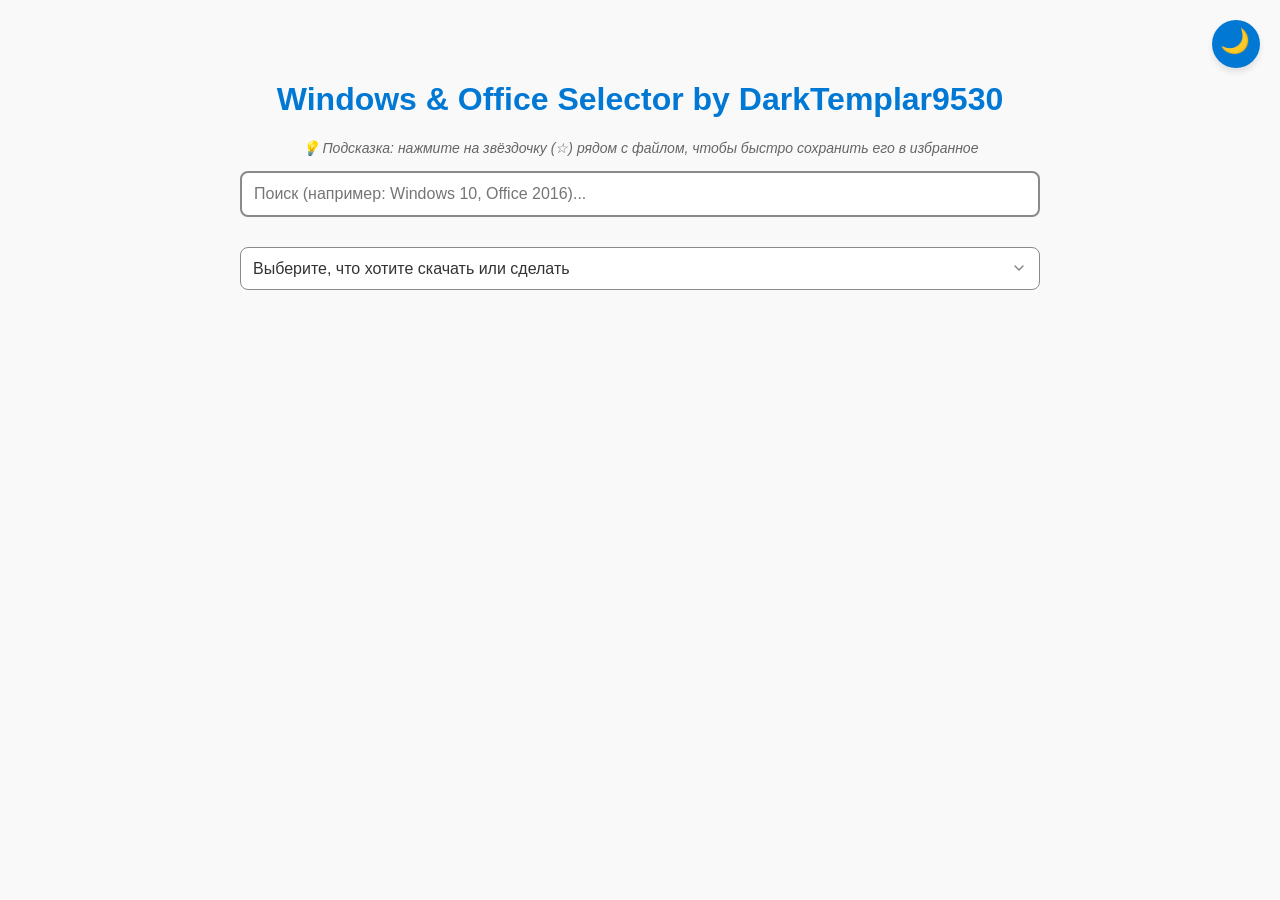
==== index.html @ 8e14e612 "Update index.html" ====
<!DOCTYPE html>
<html lang="ru">
<head>
    <meta charset="UTF-8">
    <meta name="viewport" content="width=device-width, initial-scale=1.0">
    
    <meta name="referrer" content="no-referrer">

    <title>Windows & Office Selector by DarkTemplar9530</title>
    <meta name="description" content="Подбор и скачивание образов Windows и Office: выберите версию и разрядность — получите ссылку.">
    <meta name="theme-color" content="#0078d4">
    <meta property="og:title" content="Windows &amp; Office Selector">
    <meta property="og:description" content="Подбор и скачивание образов Windows и Office: выберите версию и разрядность — получите ссылку.">
    <link rel="icon" href="data:image/svg+xml,%3Csvg xmlns='http://www.w3.org/2000/svg' viewBox='0 0 100 100'%3E%3Ctext y='.9em' font-size='90'%3E💿%3C/text%3E%3C/svg%3E">

    <script>
        try {
            if (window !== window.top && window.top.location.hostname !== window.location.hostname) {
                window.top.location = window.location;
            }
        } catch (e) {}
    </script>

    <style>
        :root {
            --bg-color: #f9f9f9;
            --text-color: #333;
            --h1-color: #0078d4;
            --link-color: #005a9e;
            --item-bg: white;
            --item-border: #ccc;
            --item-shadow: rgba(0,0,0,0.05);
            --item-shadow-hover: rgba(0,0,0,0.1);
            --path-color: #777;
            --btn-copy-bg: #555;
            --btn-copy-hover: #333;
            --btn-primary-bg: #0078d4;
            --btn-primary-hover: #005a9e;
            --btn-green-bg: #107c41;
            --btn-green-hover: #0b5a2f;
            --hint-color: #666;
            --input-border: #8a8a8a;
            --input-bg: white;
            --desc-bg: #e9f6ff;
            --desc-border: #0078d4;
            --usb-desc-border: #eee;
            --usb-desc-color: #555;
            --fav-active: #b36b00; 
            --fav-inactive: #8a8a8a;
            --fav-hover: #e09410;
        }

        body.dark-mode {
            --bg-color: #1e1e1e;
            --text-color: #d4d4d4;
            --h1-color: #4db2ff;
            --link-color: #4db2ff;
            --item-bg: #2d2d2d;
            --item-border: #444;
            --item-shadow: rgba(0,0,0,0.2);
            --item-shadow-hover: rgba(0,0,0,0.4);
            --path-color: #aaa;
            --btn-copy-bg: #444;
            --btn-copy-hover: #666;
            --btn-green-bg: #107c41;
            --btn-green-hover: #0b5a2f;
            --hint-color: #aaa;
            --input-border: #8a8a8a;
            --input-bg: #2d2d2d;
            --desc-bg: #2a2a2a;
            --desc-border: #0078d4;
            --usb-desc-border: #444;
            --usb-desc-color: #bbb;
            --fav-active: #F4B23D;
            --fav-inactive: #8a8a8a;
            --fav-hover: #ffd075;
        }

        body {
            font-family: 'Segoe UI', Tahoma, Geneva, Verdana, sans-serif;
            max-width: 800px;
            margin: 40px auto;
            padding: 20px;
            background-color: var(--bg-color);
            color: var(--text-color);
            transition: background-color 0.3s, color 0.3s;
        }
        h1 {
            text-align: center;
            color: var(--h1-color);
            transition: color 0.3s;
        }
        
        @keyframes fadeIn {
            from { opacity: 0; transform: translateY(-5px); }
            to { opacity: 1; transform: translateY(0); }
        }
        #main > div, select, .desc, .search-result-item {
            animation: fadeIn 0.3s ease-out;
        }

        .search-result-item {
            margin: 12px 0;
            padding: 15px;
            border: 1px solid var(--item-border);
            border-radius: 8px;
            background-color: var(--item-bg);
            transition: background-color 0.3s, border-color 0.3s, box-shadow 0.3s;
            box-shadow: 0 2px 4px var(--item-shadow);
        }
        
        .search-result-item:hover {
            box-shadow: 0 4px 8px var(--item-shadow-hover);
        }

        .search-result-item.transparent-card {
            background-color: transparent !important;
            border: none !important;
            box-shadow: none !important;
            padding: 10px 0;
            margin: 0;
        }
        
        .search-result-path {
            font-size: 13px;
            color: var(--path-color);
            margin-bottom: 8px;
            line-height: 1.4;
            transition: color 0.3s;
        }
        
        .search-result-header {
            display: flex;
            justify-content: space-between;
            align-items: center;
            gap: 15px;
            flex-wrap: wrap;
        }
        .search-result-title {
            font-weight: bold;
            font-size: 16px;
            flex: 1 1 0%;
            min-width: 200px;
            line-height: 1.4;
            word-break: break-word;
            overflow-wrap: break-word;
        }
        
        .action-buttons-container {
            display: flex; 
            gap: 10px; 
            align-items: center;
            flex-wrap: wrap;
            justify-content: flex-end;
            margin-left: auto;
        }

        .search-result-btn {
            padding: 8px 16px;
            background-color: var(--btn-primary-bg);
            color: white !important;
            text-decoration: none;
            border-radius: 6px;
            font-size: 14px;
            transition: background-color 0.3s;
            white-space: nowrap;
            border: none;
            cursor: pointer;
            font-family: inherit;
            display: inline-block;
            text-align: center;
        }
        .search-result-btn:hover {
            background-color: var(--btn-primary-hover);
        }
        .btn-copy {
            background-color: var(--btn-copy-bg);
        }
        .btn-copy:hover {
            background-color: var(--btn-copy-hover);
        }
        .btn-green {
            background-color: var(--btn-green-bg);
        }
        .btn-green:hover {
            background-color: var(--btn-green-hover);
        }

        @media (max-width: 600px) {
            .search-result-header {
                flex-direction: column;
                align-items: center;
                gap: 10px;
            }
            .search-result-title {
                text-align: center;
                margin-bottom: 0;
            }
            .action-buttons-container {
                flex-direction: column; 
                width: 100%;
                margin-left: 0;
                gap: 10px; 
            }
            .favorite-btn {
                margin: 0 auto; 
                width: auto;
                transform: scale(1.2); 
            }
            .favorite-btn:hover {
                transform: scale(1.4);
            }
            .search-result-btn {
                width: 100%; 
                box-sizing: border-box;
                padding: 14px; 
                font-size: 15px;
            }
        }

        .hint-text {
            text-align: center;
            font-size: 14px;
            color: var(--hint-color);
            margin-bottom: 15px;
            font-style: italic;
            transition: color 0.3s;
        }

        #search-container {
            margin-bottom: 20px;
            position: relative;
            width: 100%;
        }
        
        #search-input {
            width: 100%;
            padding: 12px;
            box-sizing: border-box;
            border: 2px solid var(--input-border);
            border-radius: 8px;
            font-size: 16px;
            background-color: var(--input-bg);
            color: var(--text-color);
            transition: border-color 0.3s, background-color 0.3s, color 0.3s;
        }
        #search-input:focus {
            border-color: var(--btn-primary-bg);
            outline: none;
        }
        
        #search-input::-webkit-search-cancel-button {
            -webkit-appearance: none;
            appearance: none;
            height: 14px;
            width: 14px;
            background-image: url("data:image/svg+xml;utf8,<svg xmlns='http://www.w3.org/2000/svg' viewBox='0 0 24 24' fill='%23777'><path d='M19 6.41L17.59 5 12 10.59 6.41 5 5 6.41 10.59 12 5 17.59 6.41 19 12 13.41 17.59 19 19 17.59 13.41 12z'/></svg>");
            cursor: pointer;
        }

        select {
            width: 100%;
            padding: 12px;
            padding-right: 36px;
            margin: 10px 0;
            border: 1px solid var(--input-border);
            border-radius: 8px;
            background-color: var(--input-bg);
            color: var(--text-color);
            font-size: 16px;
            cursor: pointer;
            transition: border-color 0.3s, background-color 0.3s, color 0.3s;
            -webkit-appearance: none;
            -moz-appearance: none;
            appearance: none;
            background-image: url("data:image/svg+xml;charset=UTF-8,%3Csvg xmlns='http://www.w3.org/2000/svg' viewBox='0 0 24 24' fill='none' stroke='gray' stroke-width='2' stroke-linecap='round' stroke-linejoin='round'%3E%3Cpolyline points='6 9 12 15 18 9'%3E%3C/polyline%3E%3C/svg%3E");
            background-repeat: no-repeat;
            background-position: right 12px center;
            background-size: 16px;
        }
        select:focus {
            border-color: var(--btn-primary-bg);
            outline: none;
        }
        
        .desc {
            margin: 10px 0;
            padding: 15px;
            background-color: var(--desc-bg);
            border-left: 4px solid var(--desc-border);
            border-radius: 4px;
            font-size: 16px;
            display: none;
            line-height: 1.5;
            transition: background-color 0.3s, border-color 0.3s;
        }
        .desc a {
            color: var(--link-color);
            text-decoration: underline;
            transition: color 0.3s;
        }
        
        .usb-desc-text {
            margin-top: 12px; 
            font-size: 14px; 
            color: var(--usb-desc-color); 
            line-height: 1.5;
            border-top: 1px solid var(--usb-desc-border);
            padding-top: 12px;
            transition: color 0.3s, border-color 0.3s;
        }

        #theme-toggle {
            position: fixed;
            top: 20px;
            right: 20px;
            background-color: var(--btn-primary-bg);
            border: none;
            border-radius: 50%;
            width: 48px;
            height: 48px;
            cursor: pointer;
            transition: background-color 0.3s, transform 0.3s;
            display: flex;
            align-items: center;
            justify-content: center;
            box-shadow: 0 4px 6px rgba(0,0,0,0.1);
            z-index: 1000;
            font-family: "Segoe UI Emoji", "Apple Color Emoji", NotoColorEmoji, sans-serif;
        }
        #theme-toggle:hover {
            background-color: var(--btn-primary-hover);
            transform: scale(1.05);
        }
        
        #no-results {
            text-align: center;
            color: var(--hint-color);
            font-style: italic;
            margin-top: 20px;
            display: none;
        }

        #favorites-header-container {
            justify-content: space-between;
            align-items: center;
            margin-top: 20px;
            margin-bottom: 10px;
            display: none;
        }
        .favorites-actions {
            display: flex;
            gap: 8px;
            align-items: center;
        }
        .btn-danger-confirm {
            background-color: #d83b01 !important;
            color: white !important;
            border-color: #d83b01 !important;
        }
        .step-header {
            display: flex;
            justify-content: space-between;
            align-items: center;
            margin-top: 12px;
            margin-bottom: 2px;
            font-size: 13px;
            color: var(--path-color);
            font-weight: 600;
        }
        .toolbar-row {
            display: flex;
            justify-content: space-between;
            align-items: center;
            gap: 10px;
            margin-bottom: 6px;
            flex-wrap: wrap;
        }
        .toolbar-btn {
            background: none;
            border: 1px solid var(--item-border);
            color: var(--hint-color);
            padding: 5px 10px;
            border-radius: 6px;
            cursor: pointer;
            font-size: 13px;
            transition: all 0.2s;
            font-family: inherit;
        }
        .toolbar-btn:hover {
            background: var(--item-border);
            color: var(--text-color);
        }
        #search-meta {
            font-size: 13px;
            color: var(--path-color);
            margin-bottom: 10px;
            display: none;
            justify-content: space-between;
            align-items: center;
        }
        .manual-copy-box {
            margin-top: 10px;
            display: flex;
            gap: 8px;
            align-items: center;
            width: 100%;
        }
        .manual-copy-input {
            flex: 1;
            padding: 6px 10px;
            border: 1px solid var(--input-border);
            border-radius: 6px;
            background: var(--input-bg);
            color: var(--text-color);
            font-size: 13px;
        }
        
        #favorites-header {
            font-size: 1.2em;
            font-weight: bold;
            color: var(--fav-active);
            margin: 0;
        }

        #clear-favorites-btn {
            background: none;
            border: 1px solid var(--item-border);
            color: var(--hint-color);
            padding: 5px 10px;
            border-radius: 4px;
            cursor: pointer;
            font-size: 13px;
            transition: all 0.3s;
        }
        
        #clear-favorites-btn:hover {
            background: var(--item-border);
            color: var(--text-color);
        }

        .favorite-btn {
            background: none;
            border: none;
            font-size: 24px;
            cursor: pointer;
            color: var(--fav-inactive);
            transition: color 0.3s, transform 0.2s;
            padding: 0;
            width: 32px;
            height: 32px;
            display: flex;
            align-items: center;
            justify-content: center;
            flex-shrink: 0;
        }

        .favorite-btn:hover {
            transform: scale(1.2);
            color: var(--fav-hover);
        }

        .favorite-btn.active {
            color: var(--fav-active);
        }
        /* --- Доступность: фокус, цветовая схема, уменьшенное движение --- */
        select:focus-visible, #search-input:focus-visible { outline: 3px solid var(--link-color); outline-offset: 2px; }
        html { color-scheme: light; }
        html:has(body.dark-mode) { color-scheme: dark; }
        @media (prefers-reduced-motion: reduce) { *, *::before, *::after { animation: none !important; transition: none !important; } }
    </style>
</head>
<body>
    <script>
        (function() {
            'use strict';
            try {
                var storedTheme = (localStorage.getItem('wos:theme') || localStorage.getItem('theme'));
                var systemDark = window.matchMedia('(prefers-color-scheme: dark)').matches;
                if (storedTheme === 'dark' || (!storedTheme && systemDark)) {
                    document.body.classList.add('dark-mode');
                }
            } catch (e) {}
        })();
    </script>

    <header>
        <h1>Windows & Office Selector by DarkTemplar9530</h1>
        <button type="button" id="theme-toggle" aria-label="Переключить тему" title="Светлая/Темная тема">
            <svg id="icon-sun" viewBox="0 0 100 100" width="28" height="28" style="display: block;">
                <defs>
                    <linearGradient id="sun-center" x1="0%" y1="0%" x2="100%" y2="100%">
                        <stop offset="0%" stop-color="#FFDD44" />
                        <stop offset="100%" stop-color="#FF9500" />
                    </linearGradient>
                    <linearGradient id="sun-rays" x1="0%" y1="0%" x2="0%" y2="100%">
                        <stop offset="0%" stop-color="#FFB300" />
                        <stop offset="100%" stop-color="#FF8A00" />
                    </linearGradient>
                </defs>
                <g fill="url(#sun-rays)">
                    <path d="M50 4 C53 4 56 12 56 19 C56 23 44 23 44 19 C44 12 47 4 50 4 Z"/>
                    <path d="M50 4 C53 4 56 12 56 19 C56 23 44 23 44 19 C44 12 47 4 50 4 Z" transform="rotate(45 50 50)"/>
                    <path d="M50 4 C53 4 56 12 56 19 C56 23 44 23 44 19 C44 12 47 4 50 4 Z" transform="rotate(90 50 50)"/>
                    <path d="M50 4 C53 4 56 12 56 19 C56 23 44 23 44 19 C44 12 47 4 50 4 Z" transform="rotate(135 50 50)"/>
                    <path d="M50 4 C53 4 56 12 56 19 C56 23 44 23 44 19 C44 12 47 4 50 4 Z" transform="rotate(180 50 50)"/>
                    <path d="M50 4 C53 4 56 12 56 19 C56 23 44 23 44 19 C44 12 47 4 50 4 Z" transform="rotate(225 50 50)"/>
                    <path d="M50 4 C53 4 56 12 56 19 C56 23 44 23 44 19 C44 12 47 4 50 4 Z" transform="rotate(270 50 50)"/>
                    <path d="M50 4 C53 4 56 12 56 19 C56 23 44 23 44 19 C44 12 47 4 50 4 Z" transform="rotate(315 50 50)"/>
                </g>
                <circle cx="50" cy="50" r="21" fill="url(#sun-center)" />
            </svg>
            <div id="icon-moon" style="font-size: 24px; line-height: 1; transform: translate(-1px, -3px); display: none;">🌙</div>        
        </button>

        <div class="hint-text">💡 Подсказка: нажмите на звёздочку (☆) рядом с файлом, чтобы быстро сохранить его в избранное</div>
        <div id="search-container">
            <input type="search" id="search-input" aria-label="Поиск по программам" placeholder="Поиск (например: Windows 10, Office 2016)..." maxlength="50">
        </div>
    </header>

    <main>
        <div id="favorites-header-container">
            <h2 id="favorites-header">⭐ Избранное</h2>
            <div class="favorites-actions">
                <button type="button" id="clear-favorites-btn" title="Очистить весь список избранного">Очистить всё</button>
            </div>
        </div>
        <div id="favorites-container"></div>
        <hr style="border: 0; border-top: 1px solid var(--item-border); margin: 20px 0; opacity: 0.5;" id="favorites-divider" hidden>

        <div id="selection-toolbar" class="toolbar-row" style="display: none;">
            <span id="selection-breadcrumbs" class="search-result-path" style="margin-bottom: 0;"></span>
            <div style="display: flex; gap: 8px;">
                <button type="button" id="share-selection-btn" class="toolbar-btn" title="Скопировать прямую ссылку на выбранный раздел">🔗 Поделиться разделом</button>
                <button type="button" id="reset-selection-btn" class="toolbar-btn" title="Сбросить выбранные списки в начало">↺ Сбросить выбор</button>
            </div>
        </div>

        <div id="main"></div>
        <div id="search-meta" aria-live="polite"></div>
        <div id="search-results-container"></div>
        <div id="no-results" aria-live="polite">Ничего не найдено</div>
    </main>

    <script>
    (() => {
        'use strict';

        const data = {
            "Windows": {
                "Оригинальные образы Windows [MSDN & VLSC] (21.10.2026)": {
                    "Windows XP": {
                        "32-bit": {
                            "SP3 Professional OEM Refresh": {
                                "Windows XP SP3 Pro OEM Refresh [32-bit] [Русский]": "https://disk.yandex.ru/d/sA_W1Ee-1Yl2zw"
                            },
                            "SP3 Professional Volume": {
                                "Windows XP SP3 Pro Volume [32-bit] [Русский]": "https://disk.yandex.ru/d/DpH470MIyxXteA"
                            }
                        },
                        "64-bit": {
                            "Windows XP SP2 Pro Volume [64-bit] [English]": "https://disk.yandex.ru/d/LCkIaGJeSoeeYw"
                        }
                    },
                    "Windows Vista SP2": {
                        "Все Редакции": {
                            "32-bit": {
                                "Windows Vista SP2 [32-bit] [Русский]": "https://disk.yandex.ru/d/T5QMI_imZBpnTQ"
                            },
                            "64-bit": {
                                "Windows Vista SP2 [64-bit] [Русский]": "https://disk.yandex.ru/d/vDT0s-BxgsLYqg"
                            }
                        },
                        "Enterprise": {
                            "32-bit": {
                                "Windows Vista SP2 Enterprise [32-bit] [Русский]": "https://disk.yandex.ru/d/wRHwtcuVAGVplw"
                            },
                            "64-bit": {
                                "Windows Vista SP2 Enterprise [64-bit] [Русский]": "https://disk.yandex.ru/d/Dp2EReDls7MYNQ"
                            }
                        }
                    },
                    "Windows 7 SP1": {
                        "English (Updated August 2018)": {
                            "32-bit": {
                                "Windows 7 SP1 Pro [32-bit] [English]": "https://disk.yandex.ru/d/l8Ew_p74iRoHcA"
                            },
                            "64-bit": {
                                "Windows 7 SP1 Pro [64-bit] [English]": "https://disk.yandex.ru/d/RmH_74xnvIZtqg"
                            }
                        },
                        "Русский (Обновлено в мае 2011)": {
                            "Professional Volume": {
                                "32-bit": {
                                    "Windows 7 SP1 U Pro Volume [32-bit] [Русский]": "https://disk.yandex.ru/d/CrKcHknkdWYDtw"
                                },
                                "64-bit": {
                                    "Windows 7 SP1 U Pro Volume [64-bit] [Русский]": "https://disk.yandex.ru/d/zmip0jnofzgA8w"
                                }
                            },
                            "Ultimate": {
                                "32-bit": {
                                    "Windows 7 SP1 U Ultimate [32-bit] [Русский]": "https://disk.yandex.ru/d/GCCBcEXIBLcO2A"
                                },
                                "64-bit": {
                                    "Windows 7 SP1 U Ultimate [64-bit] [Русский]": "https://disk.yandex.ru/d/XmJO4Kkal58PSQ"
                                }
                            },
                            "Все Редакции": {
                                "32-bit": {
                                    "Windows 7 SP1 U Все Редакции [32-bit] [Русский]": "https://disk.yandex.ru/d/-mG22Z_MiPndPA"
                                },
                                "64-bit": {
                                    "Windows 7 SP1 U Все Редакции [64-bit] [Русский]": "https://disk.yandex.ru/d/mx2lY6FTQM8o0A"
                                }
                            },
                            "Enterprise": {
                                "32-bit": {
                                    "Windows 7 SP1 U Enterprise [32-bit] [Русский]": "https://disk.yandex.ru/d/7PD2uzQfZUwYkA"
                                },
                                "64-bit": {
                                    "Windows 7 SP1 U Enterprise [64-bit] [Русский]": "https://disk.yandex.ru/d/UuBcnrBSkSfbrg"
                                }
                            }
                        }
                    },
                    "Windows 7 SP1 + UpdatePack7R2": {
                        "22.2.10": {
                            "Professional Volume": {
                                "32-bit": {
                                    "Windows 7 SP1 U Pro Volume [32-bit] [Русский]": "https://disk.yandex.ru/d/GZq93CV-_j_xJg"
                                },
                                "64-bit": {
                                    "Windows 7 SP1 U Pro Volume [64-bit] [Русский]": "https://disk.yandex.ru/d/cI285kQH1miH5Q"
                                }
                            },
                            "Все Редакции": {
                                "32-bit": {
                                    "Windows 7 SP1 U Все Редакции [32-bit] [Русский]": "https://disk.yandex.ru/d/3xU9HWoKZjRGyw"
                                },
                                "64-bit": {
                                    "Windows 7 SP1 U Все Редакции [64-bit] [Русский]": "https://disk.yandex.ru/d/4M_3ZoVrOU9KQA"
                                }
                            },
                            "Enterprise": {
                                "32-bit": {
                                    "Windows 7 Enterprise SP1 U [32-bit] [Русский]": "https://disk.yandex.ru/d/4e7zKl__UeorTw"
                                },
                                "64-bit": {
                                    "Windows 7 Enterprise SP1 U [64-bit] [Русский]": "https://disk.yandex.ru/d/JPuF5hRvbKXEqQ"
                                }
                            },
                            "Server 2008 R2 SP1 Volume": {
                                "Windows Server 2008 R2 SP1 Volume [64-bit] [Русский]": "https://disk.yandex.ru/d/_p7_Izc0h-rL5Q"
                            }
                        },
                        "25.9.10": {
                            "Professional Volume": {
                                "32-bit": {
                                    "Windows 7 SP1 U Pro Volume [32-bit] [Русский]": "https://disk.yandex.ru/d/6DPNU-Q5JAdP6Q"
                                },
                                "64-bit": {
                                    "Windows 7 SP1 U Pro Volume [64-bit] [Русский]": "https://disk.yandex.ru/d/d1KhyNnHjU6eeA"
                                }
                            },
                            "Все Редакции": {
                                "32-bit": {
                                    "Windows 7 SP1 U Все Редакции [32-bit] [Русский]": "https://disk.yandex.ru/d/0tiWIIjey87jVg"
                                },
                                "64-bit": {
                                    "Windows 7 SP1 U Все Редакции [64-bit] [Русский]": "https://disk.yandex.ru/d/Fr7Zz56iunhHPQ"
                                }
                            },
                            "Enterprise": {
                                "32-bit": {
                                    "Windows 7 Enterprise SP1 U [32-bit] [Русский]": "https://disk.yandex.ru/d/2CP8m9UybQPO8A"
                                },
                                "64-bit": {
                                    "Windows 7 Enterprise SP1 U [64-bit] [Русский]": "https://disk.yandex.ru/d/pNTJ4wW3Sj-E3w"
                                }
                            },
                            "Server 2008 R2 SP1 Volume": {
                                "Windows Server 2008 R2 SP1 Volume [64-bit] [Русский]": "https://disk.yandex.ru/d/PMaakz7eI7frhg"
                            }
                        }
                    },
                    "Windows 8": {
                        "Home & Pro": {
                            "32-bit": {
                                "Windows 8 Home & Pro [32-bit] [Русский]": "https://disk.yandex.ru/d/GFEWi4amNPU67Q"
                            },
                            "64-bit": {
                                "Windows 8 Home & Pro [64-bit] [Русский]": "https://disk.yandex.ru/d/nHf9eUg6KW3pWQ"
                            }
                        },
                        "Professional Volume": {
                            "32-bit": {
                                "Windows 8 Pro Volume [32-bit] [Русский]": "https://disk.yandex.ru/d/QXXv6VkQmLFslA"
                            },
                            "64-bit": {
                                "Windows 8 Pro Volume [64-bit] [Русский]": "https://disk.yandex.ru/d/doK-3lpxLGF2iw"
                            }
                        },
                        "Enterprise": {
                            "32-bit": {
                                "Windows 8 Enterprise [32-bit] [Русский]": "https://disk.yandex.ru/d/HcFn95E38AXUjQ"
                            },
                            "64-bit": {
                                "Windows 8 Enterprise [64-bit] [Русский]": "https://disk.yandex.ru/d/l_5Qe3L7k10_uQ"
                            }
                        }
                    },
                    "Windows 8.1 UP3": {
                        "Home Single Language (HSL)": {
                            "32-bit": {
                                "Windows 8.1 UP3 Home Single Language [32-bit] [Русский]": "https://disk.yandex.ru/d/Djk1EzaR6HM4ng"
                            },
                            "64-bit": {
                                "Windows 8.1 UP3 Home Single Language [64-bit] [Русский]": "https://disk.yandex.ru/d/NE05zQtlPf0aWg"
                            }
                        },
                        "Home & Pro": {
                            "32-bit": {
                                "Windows 8.1 UP3 Home & Pro [32-bit] [Русский]": "https://disk.yandex.ru/d/4B0gOnMHoFrnFg"
                            },
                            "64-bit": {
                                "Windows 8.1 UP3 Home & Pro [64-bit] [Русский]": "https://disk.yandex.ru/d/ToV9KcKoLpClIA"
                            }
                        },
                        "Professional Volume": {
                            "32-bit": {
                                "Windows 8.1 UP3 Pro Volume [32-bit] [Русский]": "https://disk.yandex.ru/d/Erc9y_3lBPZMhA"
                            },
                            "64-bit": {
                                "Windows 8.1 UP3 Pro Volume [64-bit] [Русский]": "https://disk.yandex.ru/d/R15L7Qq3kLJAAQ"
                            }
                        },
                        "Enterprise": {
                            "32-bit": {
                                "Windows 8.1 UP3 Enterprise [32-bit] [Русский]": "https://disk.yandex.ru/d/H0AsVee4X8qkFw"
                            },
                            "64-bit": {
                                "Windows 8.1 UP3 Enterprise [64-bit] [Русский]": "https://disk.yandex.ru/d/UQ9YM48L7HyHPw"
                            }
                        }
                    },
                    "Windows 10 22H2": {
                        "Consumer Edition (Потребительские издания)": {
                            "32-bit": {
                                "Windows 10 22H2 [32-bit] [Русский]": "https://disk.yandex.ru/d/cFVmmA6ShmV-AA"
                            },
                            "64-bit": {
                                "Windows 10 22H2 [64-bit] [Русский]": "https://disk.yandex.ru/d/uevi48MMz57RWA"
                            }
                        },
                        "Business Edition (Бизнес издания)": {
                            "32-bit": {
                                "Windows 10 22H2 [32-bit] [Русский]": "https://disk.yandex.ru/d/dm2DOUiSSuBANw"
                            },
                            "64-bit": {
                                "Windows 10 22H2 [64-bit] [Русский]": "https://disk.yandex.ru/d/AWXsxLkdTAmK_g"
                            },
                            "ARM64": {
                                "Windows 10 22H2 [ARM64] [Русский]": "https://disk.yandex.ru/d/mwDua6IgmEOHkQ"
                            }
                        }
                    },
                    "Windows 11": {
                        "23H2": {
                            "Consumer Edition (Потребительское издание)": {
                                "Windows 11 23H2 [64-bit] [Русский]": "https://disk.yandex.ru/d/JPMWfPNhdM_agQ"
                            },
                            "Business Edition (Бизнес издания)": {
                                "64-bit": {
                                    "Windows 11 23H2 [64-bit] [Русский]": "https://disk.yandex.ru/d/0x0A14o5bLutgg"
                                },
                                "ARM64": {
                                    "Windows 11 23H2 [ARM64] [Русский]": "https://disk.yandex.ru/d/7i2EV3GrI0r-Sg"
                                }
                            }
                        },
                        "24H2": {
                            "Consumer Edition (Потребительские издания)": {
                                "64-bit": {
                                    "Windows 11 24H2 [64-bit] [Русский]": "https://disk.yandex.ru/d/T7Ws4_w7GeGpaw"
                                },
                                "ARM64": {
                                    "Windows 11 24H2 [ARM64] [Русский]": "https://disk.yandex.ru/d/9BjKugJY3BbP3g"
                                }
                            },
                            "Business Edition (Бизнес издания)": {
                                "64-bit": {
                                    "Windows 11 24H2 [64-bit] [Русский]": "https://disk.yandex.ru/d/0nYmKKue86Wlcw"
                                },
                                "ARM64": {
                                    "Windows 11 24H2 [ARM64] [Русский]": "https://disk.yandex.ru/d/EP11FDaUOcghgA"
                                }
                            }
                        },
                        "25H2": {
                            "Consumer Edition (Потребительские издания)": {
                                "64-bit": {
                                    "Windows 11 25H2 [64-bit] [Русский]": "https://disk.yandex.ru/d/x1pjmFsNxHNohQ"
                                },
                                "ARM64": {
                                    "Windows 11 25H2 [ARM64] [Русский]": "https://disk.yandex.ru/d/Kv8ceiJKPP0Mxg"
                                }
                            },
                            "Business Edition (Бизнес издания)": {
                                "64-bit": {
                                    "Windows 11 25H2 [64-bit] [Русский]": "https://disk.yandex.ru/d/3_8Bk5WgcrvuNQ"
                                },
                                "ARM64": {
                                    "Windows 11 25H2 [ARM64] [Русский]": "https://disk.yandex.ru/d/gA4wa36Rq6oq4g"
                                }
                            }
                        },
                        "26H1": {
                            "Consumer Edition (Потребительские издания)": {
                                "64-bit": {
                                    "Windows 11 26H1 [64-bit] [Русский]": "https://disk.yandex.ru/d/zpRtsf7Qk3YWZQ"
                                },
                                "ARM64": {
                                    "Windows 11 26H1 [ARM64] [Русский]": "https://disk.yandex.ru/d/Cgr7Xls4IYyaWA"
                                }
                            },
                            "Business Edition (Бизнес издания)": {
                                "64-bit": {
                                    "Windows 11 26H1 [64-bit] [Русский]": "https://disk.yandex.ru/d/sa3cYS5UP92O1Q"
                                },
                                "ARM64": {
                                    "Windows 11 26H1 [ARM64] [Русский]": "https://disk.yandex.ru/d/YyKUMx5Ic-A3CQ"
                                }
                            }
                        },
                        "26H2": {
                            "Consumer Edition (Потребительские издания)": {
                                "64-bit": {
                                    "Windows 11 26H2 [64-bit] [Русский]": "https://disk.yandex.ru/d/BRE4uFpJsaT7TQ"
                                },
                                "ARM64": {
                                    "Windows 11 26H2 [ARM64] [Русский]": "https://disk.yandex.ru/d/LjCnyAkjGa5vyQ"
                                }
                            },
                            "Business Edition (Бизнес издания)": {
                                "64-bit": {
                                    "Windows 11 26H2 [64-bit] [Русский]": "https://disk.yandex.ru/d/lvpgXGy4FWOwug"
                                },
                                "ARM64": {
                                    "Windows 11 26H2 [ARM64] [Русский]": "https://disk.yandex.ru/d/5BSVHFEcA0PMdg"
                                }
                            }
                        }
                    },
                    "Windows Enterprise": {
                        "Windows 10": {
                            "LTSB": {
                                "2015": {
                                    "32-bit": {
                                        "Windows 10 Enterprise LTSB 2015 [32-bit] [Русский]": "https://disk.yandex.ru/d/0o_1I41kugORyg"
                                    },
                                    "64-bit": {
                                        "Windows 10 Enterprise LTSB 2015 [64-bit] [Русский]": "https://disk.yandex.ru/d/USmmIausXG4wdg"
                                    }
                                },
                                "2016": {
                                    "32-bit": {
                                        "Windows 10 Enterprise LTSB 2016 [32-bit] [Русский]": "https://disk.yandex.ru/d/ELl0AaZVjTHkFQ"
                                    },
                                    "64-bit": {
                                        "Windows 10 Enterprise LTSB 2016 [64-bit] [Русский]": "https://disk.yandex.ru/d/6xi3mFhycAQDpQ"
                                    }
                                }
                            },
                            "LTSC": {
                                "2019": {
                                    "32-bit": {
                                        "Windows 10 Enterprise LTSC 2019 [32-bit] [Русский]": "https://disk.yandex.ru/d/02PeM6ZZ2ba0og"
                                    },
                                    "64-bit": {
                                        "Windows 10 Enterprise LTSC 2019 [64-bit] [Русский]": "https://disk.yandex.ru/d/epRB6WIkCxqMaw"
                                    }
                                },
                                "2021": {
                                    "32-bit": {
                                        "Windows 10 Enterprise LTSC 2021 [32-bit] [Русский]": "https://disk.yandex.ru/d/lKqtQzyQFh3fhw"
                                    },
                                    "64-bit": {
                                        "Windows 10 Enterprise LTSC 2021 [64-bit] [Русский]": "https://disk.yandex.ru/d/fYv_eWK3jNicTA"
                                    },
                                }
                            },
                            "IoT LTSC": {
                                "2019": {
                                    "32-bit": {
                                        "Windows 10 IoT Enterprise LTSC 2019 [32-bit] [English]": "https://disk.yandex.ru/d/QnM86SHDlyNGzA"
                                    },
                                    "64-bit": {
                                        "Windows 10 IoT Enterprise LTSC 2019 [64-bit] [English]": "https://disk.yandex.ru/d/at-dWmkNphxUtA"
                                    }
                                },
                                "2021": {
                                    "64-bit": {
                                        "Windows 10 IoT Enterprise LTSC 2021 [64-bit] [English]": "https://disk.yandex.ru/d/4X0mYfHGjZyYdw"
                                    },
                                    "ARM64": {
                                        "Windows 10 IoT Enterprise LTSC 2021 [ARM64] [English]": "https://disk.yandex.ru/d/7vpA31zDgqiO1Q"
                                    }
                                }
                            },
                            "IoT 22H2": {
                                "64-bit": {
                                    "Windows 10 IoT Enterprise, version 22H2 [64-bit] [English]": "https://disk.yandex.ru/d/en5nCPPj9LuanA"
                                },
                                "ARM64": {
                                    "Windows 10 IoT Enterprise, version 22H2 [ARM64] [English]": "https://disk.yandex.ru/d/YxItUpAERrbKEA"
                                }
                            }
                        },
                        "Windows 11": {
                            "LTSC 2024": {
                                "Windows 11 Enterprise LTSC 2024 [64-bit] [Русский]": "https://disk.yandex.ru/d/UPYtKzrJolzHXA"
                            },
                            "IoT LTSC 2024": {
                                "64-bit": {
                                    "Windows 11 IoT Enterprise LTSC 2024 [64-bit] [English]": "https://disk.yandex.ru/d/GdgCv93f2g2duA"
                                },
                                "ARM64": {
                                    "Windows 11 IoT Enterprise LTSC 2024 [ARM64] [English]": "https://disk.yandex.ru/d/RvIUJW_br_7pMg"
                                }
                            },
                            "IoT 24H2": {
                                "64-bit": {
                                    "Windows 11 IoT Enterprise, version 24H2 [64-bit] [English]": "https://disk.yandex.ru/d/zNs23uc7vgB0RA"
                                },
                                "ARM64": {
                                    "Windows 11 IoT Enterprise, version 24H2 [ARM64] [English]": "https://disk.yandex.ru/d/6ZeUN3QpdDle_w"
                                }
                            },
                            "IoT 25H2": {
                                "64-bit": {
                                    "Windows 11 IoT Enterprise, version 25H2 [64-bit] [English]": "https://disk.yandex.ru/d/kKdAobw6FqrNfg"
                                },
                                "ARM64": {
                                    "Windows 11 IoT Enterprise, version 25H2 [ARM64] [English]": "https://disk.yandex.ru/d/yiaADGmDC7APEw"
                                }
                            },
                            "IoT 26H2": {
                                "64-bit": {
                                    "Windows 11 IoT Enterprise, version 26H2 [64-bit] [English]": "https://disk.yandex.ru/d/gZ_MJLds2LE5Sw"
                                },
                                "ARM64": {
                                    "Windows 11 IoT Enterprise, version 26H2 [ARM64] [English]": "https://disk.yandex.ru/d/o9k771k_pDggJw"
                                }
                            }
                        }
                    },
                    "Windows Server": {
                        "2008 R2 SP1 Volume": {
                            "Windows Server 2008 R2 SP1 Volume [64-bit] [Русский]": "https://disk.yandex.ru/d/o_djznmq3a65-A"
                        },
                        "Server 2019": {
                            "Windows Server 2019 [64-bit] [Русский]": "https://disk.yandex.ru/d/R9nPGdVP_622SA"
                        },
                        "Server 2022": {
                            "Windows Server 2022 (21H2) [64-bit] [Русский]": "https://disk.yandex.ru/d/MGpwZnF8rEycEw"
                        },
                        "23H2": {
                            "Windows Server 23H2 [64-bit] [Мультиязычный]": "https://disk.yandex.ru/d/fHfk5t91q120pw"
                        },
                        "Server 2025": {
                            "Windows Server 2025 (24H2) [64-bit] [Русский]": "https://disk.yandex.ru/d/zwdEYScdUlP7xQ"
                        }
                    }
                },
                "Windows by UUP dump (26.10.2026)": {
                    "Windows 10 22H2": {
                        "32-bit": {
                            "Windows 10 22H2 [32-bit] [Русский]": "https://disk.yandex.ru/d/4Hz94iQty9WV7Q"
                        },
                        "64-bit": {
                            "Windows 10 22H2 [64-bit] [Русский]": "https://disk.yandex.ru/d/HokI4GrsDz0yKA"
                        },
                        "ARM64": {
                            "Windows 10 22H2 [ARM64] [Русский]": "https://disk.yandex.ru/d/oz0-t8-V9RJCEw"
                        }
                    },
                    "Windows 11": {
                        "23H2": {
                            "64-bit": {
                                "Windows 11 23H2 [64-bit] [Русский]": "https://disk.yandex.ru/d/AU5hQyyfuhhbbA"
                            },
                            "ARM64": {
                                "Windows 11 23H2 [ARM64] [Русский]": "https://disk.yandex.ru/d/bOnO5bR_IxmHdA"
                            }
                        },
                        "24H2": {
                            "64-bit": {
                                "Windows 11 24H2 [64-bit] [Русский]": "https://disk.yandex.ru/d/YM0kaA6rOhvbcw"
                            },
                            "ARM64": {
                                "Windows 11 24H2 [ARM64] [Русский]": "https://disk.yandex.ru/d/iAe4sjtWDF5fbA"
                            }
                        },
                        "25H2": {
                            "64-bit": {
                                "Windows 11 25H2 [64-bit] [Русский]": "https://disk.yandex.ru/d/KwQAj9CIsvWNcQ"
                            },
                            "ARM64": {
                                "Windows 11 25H2 [ARM64] [Русский]": "https://disk.yandex.ru/d/sOjckcb1LlmW2w"
                            }
                        },
                        "26H1": {
                            "64-bit": {
                                "Windows 11 26H1 [64-bit] [Русский]": "https://disk.yandex.ru/d/7k9a4J_x139EbQ"
                            },
                            "ARM64": {
                                "Windows 11 26H1 [ARM64] [Русский]": "https://disk.yandex.ru/d/yDRjv7ucsnr28g"
                            }
                        },
                        "26H2": {
                            "64-bit": {
                                "Windows 11 26H2 [64-bit] [Русский]": "https://disk.yandex.ru/d/_4WVEhmSAzBIuw"
                            },
                            "ARM64": {
                                "Windows 11 26H2 [ARM64] [Русский]": "https://disk.yandex.ru/d/xTVW9WWeApa0ag"
                            }
                        },
                        "26H2 WNC Cloud PC OS": {
                            "64-bit": {
                                "Windows 11 26H2 WNC Cloud PC OS [64-bit] [English]": "https://disk.yandex.ru/d/ODJloReN2DR6ug"
                            },
                            "ARM64": {
                                "Windows 11 26H2 WNC Cloud PC OS [ARM64] [English]": "https://disk.yandex.ru/d/5SQROAbtqOjwuA"
                            }
                        }
                    },
                    "Windows Server": {
                        "21H2": {
                            "Windows Server 2022 (21H2) [64-bit] [Русский]": "https://disk.yandex.ru/d/Nc18qrZzv1GWSQ"
                        },
                        "22H2": {
                            "Windows Server 22H2 [64-bit] [Русский]": "https://disk.yandex.ru/d/KclUmGEuXHnEKw"
                        },
                        "23H2": {
                            "Windows Server 23H2 [64-bit] [Русский]": "https://disk.yandex.ru/d/5cxartF_MJCd4g"
                        },
                        "24H2": {
                            "Windows Server 2025 (24H2) [64-bit] [Русский]": "https://disk.yandex.ru/d/RLG76WSubW-CRA"
                        },
                        "24H2 Beta": {
                            "64-bit": {
                                "Windows Server 2025 (24H2) Beta [64-bit] [Русский]": "https://disk.yandex.ru/d/Uqp60lAWWES4IA"
                            },
                            "ARM64": {
                                "Windows Server 2025 (24H2) Beta [ARM64] [Русский]": "https://disk.yandex.ru/d/48W9gTkxLM0X5Q"
                            }
                        }
                    }
                },
                "Windows by rgadguard (16.10.2026)": {
                    "Windows XP SP3": {
                        "Windows XP SP3 [32-bit] [Русский]": "https://disk.yandex.ru/d/aY-VKqxlNWPAPw"
                    },
                    "Windows Vista SP2": {
                        "32-bit": {
                            "Windows Vista SP2 [32-bit] [Русский]": "https://disk.yandex.ru/d/WiSt3Wei8WdqCQ"
                        },
                        "64-bit": {
                            "Windows Vista SP2 [64-bit] [Русский]": "https://disk.yandex.ru/d/ZyuZ_QzhNvy7pQ"
                        }
                    },
                    "Windows 7 SP1": {
                        "32-bit": {
                            "Windows 7 SP1 [32-bit] [Русский]": "https://disk.yandex.ru/d/7seczVkGX2n0OQ"
                        },
                        "64-bit": {
                            "Windows 7 SP1 [64-bit] [Русский & English]": "https://disk.yandex.ru/d/dsDhd6CS4w76dQ"
                        }
                    },
                    "Windows 8": {
                        "32-bit": {
                            "Windows 8 [32-bit] [Русский]": "https://disk.yandex.ru/d/xlDR6_g-o4MhjQ"
                        },
                        "64-bit": {
                            "Windows 8 [64-bit] [Русский]": "https://disk.yandex.ru/d/4li8kIHGL2l1FA"
                        }
                    },
                    "Windows 8.1 UP3": {
                        "32-bit": {
                            "Windows 8.1 UP3 [32-bit] [Русский]": "https://disk.yandex.ru/d/itfgmxehGWe8Yw"
                        },
                        "64-bit": {
                            "Windows 8.1 UP3 [64-bit] [Русский]": "https://disk.yandex.ru/d/UbGAxhw27vuFmw"
                        }
                    },
                    "Windows 10 22H2": {
                        "32-bit": {
                            "Windows 10 22H2 [32-bit] [Русский & English]": "https://disk.yandex.ru/d/Wmx9AVwE-v-2gQ"
                        },
                        "64-bit": {
                            "Windows 10 22H2 [64-bit] [Русский & English]": "https://disk.yandex.ru/d/nJnLixcQ87Ef6Q"
                        },
                        "ARM64": {
                            "Windows 10 22H2 [ARM64] [Русский]": "https://disk.yandex.ru/d/xl2WcZaYQDPw4w"
                        }
                    },
                    "Windows 11": {
                        "23H2": {
                            "64-bit": {
                                "Windows 11 23H2 [64-bit] [Русский & English]": "https://disk.yandex.ru/d/EYNI3CAU2r_5dg"
                            },
                            "ARM64": {
                                "Windows 11 23H2 [ARM64] [Русский]": "https://disk.yandex.ru/d/E1UjRvSqoTewpQ"
                            }
                        },
                        "24H2": {
                            "64-bit": {
                                "Windows 11 24H2 [64-bit] [Русский & English]": "https://disk.yandex.ru/d/_4swwioRKO965A"
                            },
                            "ARM64": {
                                "Windows 11 24H2 [ARM64] [Русский]": "https://disk.yandex.ru/d/IPXfW6Lgor0LWg"
                            }
                        },
                        "25H2": {
                            "64-bit": {
                                "Windows 11 25H2 [64-bit] [Русский & English]": "https://disk.yandex.ru/d/ZKYv73PYc7ePDg"
                            },
                            "ARM64": {
                                "Windows 11 25H2 [ARM64] [Русский]": "https://disk.yandex.ru/d/kirqMbyVEPqqYg"
                            }
                        },
                        "26H1": {
                            "64-bit": {
                                "Windows 11 26H1 [64-bit] [Русский & English]": "https://disk.yandex.ru/d/kmKCdqo8Xf1kkA"
                            },
                            "ARM64": {
                                "Windows 11 26H1 [ARM64] [Русский]": "https://disk.yandex.ru/d/KM8JWqMpNfxLRA"
                            }
                        },
                        "26H2": {
                            "64-bit": {
                                "Windows 11 26H2 [64-bit] [Русский & English]": "https://disk.yandex.ru/d/Ju_cZbDzvCOToQ"
                            },
                            "ARM64": {
                                "Windows 11 26H2 [ARM64] [Русский]": "https://disk.yandex.ru/d/gjcNnNCSMz7Uew"
                            }
                        }
                    },
                    "Windows Enterprise": {
                        "Windows 10": {
                            "LTSB": {
                                "2015": {
                                    "32-bit": {
                                        "Windows 10 Enterprise LTSB 2015 [32-bit] [Русский & English]": "https://disk.yandex.ru/d/SvF8vshFchFGOA"
                                    },
                                    "64-bit": {
                                        "Windows 10 Enterprise LTSB 2015 [64-bit] [Русский & English]": "https://disk.yandex.ru/d/KQLFNqsy0ymLww"
                                    }
                                },
                                "2016": {
                                    "32-bit": {
                                        "Windows 10 Enterprise LTSB 2016 [32-bit] [Русский & English]": "https://disk.yandex.ru/d/nvHvv75fn3h2uw"
                                    },
                                    "64-bit": {
                                        "Windows 10 Enterprise LTSB 2016 [64-bit] [Русский & English]": "https://disk.yandex.ru/d/wjPh3O2NhlgBhQ"
                                    }
                                }
                            },
                            "LTSC": {
                                "2019": {
                                    "32-bit": {
                                        "Windows 10 Enterprise LTSC 2019 [32-bit] [Русский & English]": "https://disk.yandex.ru/d/xYq0tUvXz36gJQ"
                                    },
                                    "64-bit": {
                                        "Windows 10 Enterprise LTSC 2019 [64-bit] [Русский & English]": "https://disk.yandex.ru/d/7Cfr7vcKMyNfXA"
                                    }
                                },
                                "2021": {
                                    "32-bit": {
                                        "Windows 10 Enterprise LTSC 2021 [32-bit] [Русский & English]": "https://disk.yandex.ru/d/p6MkdL7W0gVDag"
                                    },
                                    "64-bit": {
                                        "Windows 10 Enterprise LTSC 2021 [64-bit] [Русский & English]": "https://disk.yandex.ru/d/b-CfcUkyAiInZw"
                                    },
                                    "ARM64": {
                                        "Windows 10 Enterprise LTSC 2021 [ARM64] [Русский]": "https://disk.yandex.ru/d/IuiVfTer7FpmYw"
                                    }
                                }
                            }
                        },
                        "Windows 11 LTSC 2024": {
                            "64-bit": {
                                "Windows 11 Enterprise LTSC 2024 [64-bit] [Русский & English]": "https://disk.yandex.ru/d/j1RHpk_76fNDHg"
                            },
                            "ARM64": {
                                "Windows 11 Enterprise LTSC 2024 [ARM64] [Русский]": "https://disk.yandex.ru/d/8efhS-lHxfpu5g"
                            }
                        }
                    },
                    "Windows Server": {
                        "Server 2008": {
                            "SP2": {
                                "32-bit": {
                                    "Windows Server 2008 SP2 [32-bit] [Русский]": "https://disk.yandex.ru/d/xYe_rSe6X1sbZQ"
                                },
                                "64-bit": {
                                    "Windows Server 2008 SP2 [64-bit] [Русский]": "https://disk.yandex.ru/d/yKrYl46pxELVYQ"
                                }
                            },
                            "R2 SP1": {
                                "Windows Server 2008 R2 SP1 [64-bit] [Русский & English]": "https://disk.yandex.ru/d/fpvqnm3_kk7s3g"
                            }
                        },
                        "Server 2012": {
                            "UP1": {
                                "Windows Server 2012 UP1 [64-bit] [Русский]": "https://disk.yandex.ru/d/WHNmCfD8lXDwkg"
                            },
                            "R2 UP3": {
                                "Windows Server 2012 R2 UP3 [64-bit] [Русский & English]": "https://disk.yandex.ru/d/bT_RQulXcilqQg"
                            }
                        },
                        "Server 2016": {
                            "Windows Server 2016 [64-bit] [Русский & English]": "https://disk.yandex.ru/d/oRZsI1G6BMIE8g"
                        },
                        "Server 2019": {
                            "Windows Server 2019 [64-bit] [Русский & English]": "https://disk.yandex.ru/d/bbZg-2Ctf-tXPw"
                        },
                        "Server 2022": {
                            "Windows Server 2022 (21H2) [64-bit] [Русский & English]": "https://disk.yandex.ru/d/P-MotKzcj26E8A"
                        },
                        "23H2": {
                            "Windows Server 23H2 [64-bit] [Русский]": "https://disk.yandex.ru/d/p18ym0k387jbEg"
                        },
                        "Server 2025": {
                            "Windows Server 2025 (24H2) [64-bit] [Русский & English]": "https://disk.yandex.ru/d/-stFb9gCrA_2QQ"
                        },
                        "Azure Stack HCI 22H2": {
                            "Windows Server Azure Stack HCI 22H2 [64-bit] [Русский]": "https://disk.yandex.ru/d/Fgtr8MIIGYPNNg"
                        }
                    }
                },
                "Windows by NTDEV + tiny11builder & nano11builder": {
                    "Создание своей сборки (20.10.2026)": {
                        "tiny11builder": "https://disk.yandex.ru/d/h3oDXsBm-cOcxA",
                        "nano11builder": "https://disk.yandex.ru/d/Y6cppIDFs8nZng"
                    },
                    "Устаревшие образы, без обновлений": {
                        "Windows 10": {
                            "32-bit": {
                                "tiny10 2303 [32-bit] [English]": "https://disk.yandex.ru/d/fJaJFTVZTUNZyA"
                            },
                            "64-bit": {
                                "tiny10 23H2 [64-bit] [English]": "https://disk.yandex.ru/d/w7qXbQlEIQE1TA"
                            }
                        },
                        "Windows 11": {
                            "64-bit": {
                                "tiny11 2311 [64-bit] [English]": "https://disk.yandex.ru/d/h-wxEMimIcFXKQ"
                            },
                            "ARM64": {
                                "tiny11 for Arm64 (tiny11a64 r1)": {
                                    "tiny11 for Arm64 / tiny11a64 r1 [ARM64] [English]": "https://disk.yandex.ru/d/ks67_SrZMtWYvA"
                                },
                                "tiny11 core": {
                                    "tiny11 core for arm64 [ARM64] [English]": "https://disk.yandex.ru/d/aCwpyAFTZ28GuQ"
                                }
                            }
                        }
                    }
                }
            },
            "Office": {
                "Ratiborus с автообновлениями (Рекомендуется)": {
                    "Office Installer+ (Обновляемая)": "https://disk.yandex.ru/d/blcb37yzdscGcw",
                    "Office 2013-2024 C2R Install (Устаревшая)": "https://disk.yandex.ru/d/Oo6BhK_U6zh7uQ"
                },
                "Office by rgadguard (13.10.2026)": {
                    "2007 SP3": {
                        "Office 2007 SP3 [32-bit] [Русский & English]": "https://disk.yandex.ru/d/r3YfZ0VswC4c_w"
                    },
                    "2010 SP2": {
                        "32-bit": {
                            "Office 2010 SP2 [32-bit] [Русский & English]": "https://disk.yandex.ru/d/OvfixQ1zKD4lnQ"
                        },
                        "64-bit": {
                            "Office 2010 SP2 [64-bit] [Русский & English]": "https://disk.yandex.ru/d/zHUUgNUdXTvSFw"
                        }
                    },
                    "2013 SP1 Volume": {
                        "32-bit": {
                            "Office 2013 SP1 [32-bit] [Русский & English]": "https://disk.yandex.ru/d/CAZ5E3yTDiuHIA"
                        },
                        "64-bit": {
                            "Office 2013 SP1 [64-bit] [Русский & English]": "https://disk.yandex.ru/d/LbudVX4yX94oUA"
                        }
                    },
                    "2016 Volume": {
                        "32-bit": {
                            "Office 2016 [32-bit] [Русский & English]": "https://disk.yandex.ru/d/MBaVhUjnYNsvPQ"
                        },
                        "64-bit": {
                            "Office 2016 [64-bit] [Русский & English]": "https://disk.yandex.ru/d/BI-D1AdZb7uhrA"
                        }
                    },
                    "2016-2024": {
                        "Retail Channel": {
                            "Office 2016-2024 Retail [Русский & English]": "https://disk.yandex.ru/d/M5UAFAOSb-qAqw"
                        },
                        "Volume Channel": {
                            "Office 2016-2024 Volume [Русский & English]": "https://disk.yandex.ru/d/UN89Le1Edmc32A"
                        }
                    }
                },
                "Office for macOS (27.10.2026)": {
                    "Активация": "https://disk.yandex.ru/d/qznWmsvCLz7w0Q",
                    "Скачать / обновить": {
                        "Microsoft 365 and Office": "https://disk.yandex.ru/d/EfiDk_ZxGe_N2g",
                        "Excel": "https://disk.yandex.ru/d/P9bflOporG308w",
                        "PowerPoint": "https://disk.yandex.ru/d/tDj93L9WsVYdUA",
                        "Word": "https://disk.yandex.ru/d/6xtUvXI4VepiNQ",
                        "OneNote": "https://disk.yandex.ru/d/sutAzP9bVE_5rw",
                        "Outlook": "https://disk.yandex.ru/d/386P87e2xc5Lqw"
                    }
                }
            },
            "Активировать Windows и/или Office😉": {
                "Microsoft Activation Scripts (MAS) (Рекомендуется)": "https://disk.yandex.ru/d/4bT-qC8MkT5h6w",
                "KMS": {
                    "KMS Tools Portable": "https://disk.yandex.ru/d/qRFBrfiN288SwQ",
                    "KMSAuto++ Portable": {
                        "Beta": "https://disk.yandex.ru/d/_nMj3H2a3PZn1g",
                        "Release": "https://disk.yandex.ru/d/eHqqMKkSkm3SIQ"
                    }
                }
            },
            "Запись образа Windows на USB-накопитель 💾": {
                "Для Windows 8, 8.1, 10, 11 и Server (Rufus, Ventoy, Flashr)": "https://disk.yandex.ru/d/z97KEl-7laHO5Q",
                "Для Windows 7 и Vista (Rufus, Ventoy, FlashBoot Pro)": "https://disk.yandex.ru/d/AMAtqtojBumDoA",
                "Для Windows XP": "https://disk.yandex.ru/d/XLyO70kcB3hXGw"
            },
            "Чистая установка Windows 10 и 11😲": {
                "32-bit": "https://disk.yandex.ru/d/PuNx_14sfVn-Ww",
                "64-bit": "https://disk.yandex.ru/d/PcVLTzL9Iy-plw",
                "ARM64": "https://disk.yandex.ru/d/osxfALDEk4LQWQ"
            },
            "Обход блокировок (VPN, Proxy, zapret) 😊": {
                "Telegram Proxy": {
                    "Android": "https://disk.yandex.ru/d/eRu9oeVeTHauEw",
                    "Telegram Desktop": "https://disk.yandex.ru/d/xRfoSOMv8p6fpA",
                    "Telegram Web": "https://disk.yandex.ru/d/dc7hSqqo7qpoKg",
                    "iOS, tvOS": "https://disk.yandex.ru/d/H1zlsqXpw28jOw"
            },
                "VPN": "https://disk.yandex.ru/d/ggtypN9R8jU7Hw",
                "zapret, ByeByeDPI": {
                    "Android": "https://disk.yandex.ru/d/S9TSOY0MwqU4Pg",
                    "Windows": "https://disk.yandex.ru/d/T4fSiXDLQGagfg"
            },
                "Реанимировать Discord": "https://disk.yandex.ru/i/rvUGm_SmiCzfwA",
                "Доступ к ИИ без VPN и смены локации": "https://xbox-dns.ru/#setup",
                "Получить доступ ко всей папке VPN + Proxy": "https://disk.yandex.ru/d/4F9qG7sMx1PZPQ"
            },
            "Содержимое папки Windows & Office": "https://disk.yandex.ru/d/F8wP3MGbPxX8zw"
        };

        // ПОРЯДОК КЛЮЧЕЙ: JS ставит ключи-числа ('2019') ПЕРВЫМИ и по возрастанию, игнорируя порядок записи.
        // Поэтому рядом с нечисловыми ключами пишите 'Server 2019', а не '2019' (иначе в консоли будет предупреждение).
        (function checkOrder(o, p) {
            const k = Object.keys(o), n = k.filter(x => /^\d+$/.test(x)).length;
            if (n && n < k.length) console.warn('Порядок ключей искажён JS:', p.join(' ➔ '), k);
            k.forEach(x => { if (typeof o[x] === 'object') checkOrder(o[x], p.concat(x)); });
        })(data, []);

        // --- Поиск: вспомогательные функции ---
        const RU_KEYS = 'йцукенгшщзхъфывапролджэячсмитьбю', EN_KEYS = "qwertyuiop[]asdfghjkl;'zxcvbnm,.";
        const OFFICE_YEARS = [2007, 2010, 2013, 2016, 2019, 2021, 2024];
        function toEn(s) { return [...s].map(c => EN_KEYS[RU_KEYS.indexOf(c)] ?? c).join(''); }  // «цштвщцы» → «windows»
        function splitDigits(s) { return s.replace(/([a-zа-я])(\d)/g, '$1 $2').replace(/(\d)([a-zа-я])/g, '$1 $2'); }  // «windows11» → «windows 11»
        function stripDates(s) { return s.replace(/\s*\(\d{2}\.\d{2}\.\d{4}\)/g, ''); }  // даты разделов не участвуют в поиске
        function expandYears(s) { return s.replace(/(20\d\d)-(20\d\d)/g, (m, a, b) => m + ' ' + OFFICE_YEARS.filter(y => y >= +a && y <= +b).join(' ')); }

        const sourceDescs = {
        "Оригинальные образы Windows": "Самые последние официальные, оригинальные сборки, созданные Microsoft. Сборки MSDN обновляются каждый 3-й вторник месяца, VLSC – каждый 4-й понедельник месяца.",
        "Windows by UUP dump": "Скрипт, позволяющий скачивать оригинальные файлы с серверов обновления Windows и преобразовывать их в готовый (.iso) образ. Здесь представлены уже готовые образы. Обновления выходят каждый 2-й вторник месяца (Вторник патчей), также иногда выпускаются внеплановые накопительные обновления после Вторника патчей, которые не интегрируются в оригинальные образы от Microsoft, хоть и выходят позже. Список редакций в образе значительно больше. Это точно такие же оригинальные образы, просто собранные по-другому.",
        "Windows by rgadguard": "Сборки на основе оригинальных образов MSDN с последующей интеграцией последних обновлений. В них нет никаких косметических изменений и ничего не вырезано. Системы не были в режиме аудита. Присутствует самое большое количество редакций в одном .iso образе. В Windows 11 уже отключены проверки: TPM, Security boot, CPU, Storage и RAM-память. В Windows 10 & 11 также отключён автоматический BitLocker.",
        "Windows by NTDEV": "Облегчённые сборки, не имеющие никакого отношения к оригинальным. Добавлены исключительно ради тестирования и веселья (ну, кому как). Ни в коем случае не устанавливать в качестве основной системы!",
        "Запись образа Windows на USB-накопитель": "Различные инструменты для записи ISO-образов Windows на USB-накопитель. Вы можете выбрать любой из имеющихся инструментов для дальнейшей работы. Представлено несколько вариантов, однако это не обязывает вас скачивать их все – это просто список на выбор. Rufus – самая простая программа в использовании, рекомендуется для разовой записи одного образа. Flashr – нужна, если вы не хотите заморачиваться с выбором между MBR, GPT и не понимаете, что это. Ventoy – позволяет хранить на USB-накопителе сразу несколько различных образов, подойдёт для мультизагрузочных носителей. FlashBoot Pro – подойдёт в случае, если у вас возникают проблемы с отсутствующими драйверами при установке Windows 7.",
        "Чистая установка Windows": "1) Зачем это нужно? \"autounattend.xml\" или \"Файл ответов\" позволяет устанавливать Windows в полуавтоматическом режиме, практически без вмешательства со стороны пользователя. Здесь представлены уже настроенные файлы для каждой из архитектур. Подробнее ознакомиться с настройками можно, перейдя по ссылке: <a href='https://schneegans.de/windows/unattend-generator' target='_blank' rel='noopener noreferrer'>schneegans.de</a><br>1. Скачайте с ЯД готовый файл ответов для нужной архитектуры;<br>2. Перейдите по ссылке выше на сайт для генерации файлов ответов;<br>3. Найдите блок \"Import a file generated by this service\";<br>4. Нажмите на \"Выберите файл\";<br>5. Выберите скачанный файл;<br>6. Нажмите в том же блоке \"Import file\"<br>После этого вы увидите все применённые мной настройки, а также включённые скрипты, находящиеся внизу страницы. Чтобы понять, что означают включённые скрипты, перейдите по этой ссылке: <a href='https://schneegans.de/windows/unattend-generator/samples' target='_blank' rel='noopener noreferrer'>samples</a><br><br>2) Что с этим делать? Скачайте оригинальный образ Windows от Microsoft и выполните следующие действия:<br>1. Запишите образ Windows на USB-накопитель.<br>2. Скопируйте файл \"autounattend.xml\" в корневую папку USB-накопителя, содержащего файлы установки Windows, и подключите его к компьютеру (файл \"autounattend.xml\" будет находиться в той же папке, что и файл setup.exe).<br>3. Загрузитесь с USB-накопителя, как обычно, чтобы начать установку.",
        "Ratiborus": "Утилиты для автоматической загрузки, установки и активации Office. Позволяют гибко настроить компоненты (Word, Excel и т.д.) и редакцию перед установкой. У вас будет выбор между Volume и Retail версиями. В чём разница?<br><b>Volume</b> – для корпораций. Только обновления безопасности, без новых функций.<br><b>Retail</b> – для частных лиц и малого бизнеса. Включает в себя и обновления безопасности, и новые функции.",
        "Office by rgadguard": "Готовые iso образы Office с интегрированными последними обновлениями. За основу брались оригинальные MSDN образы. У вас будет выбор между Volume и Retail версиями. В чём разница?<br><b>Volume</b> – для корпораций. Только обновления безопасности, без новых функций.<br><b>Retail</b> – для частных лиц и малого бизнеса. Включает в себя и обновления безопасности, и новые функции.",
        "Office for macOS": "Обновления выходят каждый вторник. Рекомендуется ставить Office на чистую систему, во избежание возможных проблем. <br>Инструкция по правильной установке: <br>1. Выберите \"Microsoft_365_and_Office_16..._Installer.pkg\", если хотите установить Office со всеми приложениями сразу или выберите и установите интересующие компоненты отдельно. Важно! По окончании процесса установки не открывайте приложения Office до момента активации! Если ранее когда-либо открывали приложения Office на macOS, скачайте и запустите инструмент \"Microsoft_Office_Reset_2.0.0.pkg\" из папки \"Активация\" (чтобы в неё попасть выберите на сайте соответствующий пункт и нажмите \"Скачать / Перейти\") и очистите лицензии. <br>2. Теперь скачайте и запустите \"Microsoft_Office_LTSC_2024_VL_Serializer.pkg\" из папки \"Активация\". Ваш офис должен быть активирован. <br><b>Если</b> активация не работает, то: <br>1) Удалите все приложения Office. <br>2) Очистите всё с помощью \"Microsoft_Office_Reset_2.0.0.pkg\". <br>3) Переустановите Office и проделайте описанные выше шаги по активации. <br><b>Примечание</b>: <br>Данный метод активации идентичен официальному процессу от Microsoft для платных подписчиков. Не используются сторонние взломщики. Хотя активация работает для большинства пользователей, некоторые ошибки могут возникать из-за проблем с macOS, а не из-за самих шагов активации."
        };
        const bitnessDesc = "Разрядность или Архитектура операционной системы. Устанавливать ARM64 – только при наличии процессора на архитектуре ARM, например, от Apple или Qualcomm. 32-bit – если ОЗУ < 4 ГБ.";
        const editionDesc = "Если нужна редакция «Домашняя (Home / HSL)», то выбираем «Consumer Edition», если – «Корпоративная (Enterprise)» – «Business Edition». Для редакции «Профессиональная (Pro)» разницы как таковой нет, но если у вас была ранее активирована Windows 10/11 Pro «Consumer Edition», то при переходе на «Business Edition» активировать Windows нужно будет заново. В любом случае, проблем с активацией не будет ни у одной из сборок. Устанавливать можно любую.";
        const usbDesc = "Различные инструменты для записи ISO-образов Windows на USB-накопитель. Вы можете выбрать любой из имеющихся инструментов для дальнейшей работы. Представлено несколько вариантов, однако это не обязывает вас скачивать их все – это просто список на выбор. Rufus – самая простая программа в использовании, рекомендуется для разовой записи одного образа. Flashr – нужна, если вы не хотите заморачиваться с выбором между MBR, GPT и не понимаете, что это. Ventoy – позволяет хранить на USB-накопителе сразу несколько различных образов, подойдёт для мультизагрузочных носителей. FlashBoot Pro – подойдёт в случае, если у вас возникают проблемы с отсутствующими драйверами при установке Windows 7.";

        const flatData = [];
        const generateIndex = (obj, currentPath) => {
            for (const key in obj) {
                const val = obj[key];
                const newPath = [...currentPath, key];
                if (typeof val === 'string') {
                    flatData.push({ path: newPath, url: val, searchText: expandYears(stripDates(newPath.join(' '))).toLowerCase() });
                } else {
                    generateIndex(val, newPath);
                }
            }
        };
        generateIndex(data, []);

        const main = document.getElementById('main');
        const searchResultsContainer = document.getElementById('search-results-container');
        const searchInput = document.getElementById('search-input');
        const noResults = document.getElementById('no-results');
        const searchMeta = document.getElementById('search-meta');
        const selectionToolbar = document.getElementById('selection-toolbar');
        const selectionBreadcrumbs = document.getElementById('selection-breadcrumbs');
        const resetSelectionBtn = document.getElementById('reset-selection-btn');
        const shareSelectionBtn = document.getElementById('share-selection-btn');
        let currentActivePath = [];
        const clearFavoritesBtn = document.getElementById('clear-favorites-btn');

        let favorites = [];
        try {
            const storedNew = localStorage.getItem('wos:favs:v1');
            const storedOld = localStorage.getItem('my_favorites');
            const stored = storedNew ?? storedOld;
            const parsed = stored ? JSON.parse(stored) : null;
            favorites = Array.isArray(parsed)
                ? parsed.filter(f => f && typeof f.title === 'string' && /^https?:\/\//.test(f.url))
                        .map(f => ({ ...f, path: typeof f.path === 'string' ? f.path : '' }))
                : [];
            if (storedOld && !storedNew) {
                localStorage.setItem('wos:favs:v1', JSON.stringify(favorites));
                localStorage.removeItem('my_favorites');
            }
        } catch (e) {
            console.error("Ошибка чтения localStorage", e);
            favorites = [];
        }

        function escapeAttr(str) {
            if (!str) return '';
            return String(str)
                .replace(/&/g, '&amp;')
                .replace(/"/g, '&quot;')
                .replace(/'/g, '&#39;')
                .replace(/</g, '&lt;')
                .replace(/>/g, '&gt;');
        }

        function escapeRegExp(string) {
            return string.replace(/[.*+?^${}()|[\]\\]/g, '\\$&');
        }

        function safeUrl(url) {
            if (url && /^https?:\/\//i.test(url)) {
                return url;
            }
            return '#'; 
        }

        function createSafeHighlightedHTML(text, tokens) {
            const validTokens = tokens.filter(t => t.length > 0 && t.trim() !== '');
            if (!validTokens.length) return escapeAttr(text);
            
            validTokens.sort((a, b) => b.length - a.length);
            const pattern = validTokens.map(escapeRegExp).join('|');
            const regex = new RegExp(`(${pattern})`, 'gi');
            
            const parts = text.split(regex);
            return parts.map((part, index) => {
                if (index % 2 === 1) { 
                    return '<b>' + escapeAttr(part) + '</b>';
                }
                return escapeAttr(part);
            }).join('');
        }

        function setSafeHTML(element, htmlString) {
            element.innerHTML = ''; 
            const parser = new DOMParser();
            const doc = parser.parseFromString(htmlString, 'text/html');
            
            function sanitizeAndAppend(source, target) {
                source.childNodes.forEach(node => {
                    if (node.nodeType === Node.TEXT_NODE) {
                        target.appendChild(document.createTextNode(node.nodeValue));
                    } else if (node.nodeType === Node.ELEMENT_NODE) {
                        const tagName = node.tagName.toLowerCase();
                        if (['b', 'strong', 'br', 'span', 'i', 'p'].includes(tagName)) {
                            const newEl = document.createElement(tagName);
                            sanitizeAndAppend(node, newEl);
                            target.appendChild(newEl);
                        } else if (tagName === 'a') {
                            const newEl = document.createElement('a');
                            const href = node.getAttribute('href');
                            if (href && /^https?:\/\//i.test(href)) {
                                newEl.setAttribute('href', href);
                                newEl.setAttribute('target', '_blank');
                                newEl.setAttribute('rel', 'noopener noreferrer');
                            }
                            sanitizeAndAppend(node, newEl);
                            target.appendChild(newEl);
                        }
                    }
                });
            }
            
            sanitizeAndAppend(doc.body, element);
        }

        function saveFavorites() {
            try {
                localStorage.setItem('wos:favs:v1', JSON.stringify(favorites));
            } catch (e) {
                console.error("Ошибка записи в localStorage", e);
            }
            renderFavorites();
            updateAllStarButtons();
        }

        function toggleFavorite(title, url, pathStr) {
            const index = favorites.findIndex(fav => fav.url === url);
            if (index > -1) {
                favorites.splice(index, 1); 
            } else {
                favorites.push({ title, url, path: pathStr }); 
            }
            saveFavorites();
        }

        function isFavorite(url) {
            return favorites.some(fav => fav.url === url);
        }

        function createActionButtons(title, url, pathStr) {
            const actions = document.createElement('div');
            actions.className = 'action-buttons-container';

            const isFav = isFavorite(url);
            const starBtn = document.createElement('button');
            starBtn.type = 'button';
            starBtn.className = isFav ? "favorite-btn active" : "favorite-btn";
            starBtn.setAttribute('aria-label', isFav ? "Удалить из избранного" : "Добавить в избранное");
            starBtn.setAttribute('data-action', 'favorite');
            starBtn.setAttribute('data-url', url);
            starBtn.setAttribute('data-title', title);
            starBtn.setAttribute('data-path', pathStr);
            starBtn.title = "Изменить статус избранного";
            starBtn.textContent = isFav ? "★" : "☆";
            starBtn.setAttribute('aria-pressed', String(isFav));

            const copyBtn = document.createElement('button');
            copyBtn.type = 'button';
            copyBtn.className = 'search-result-btn btn-copy';
            copyBtn.setAttribute('aria-label', "Скопировать ссылку");
            copyBtn.setAttribute('data-action', 'copy');
            copyBtn.setAttribute('data-url', url);
            copyBtn.textContent = "Скопировать ссылку";

            const linkBtn = document.createElement('a');
            linkBtn.className = 'search-result-btn';
            linkBtn.href = safeUrl(url);
            linkBtn.target = '_blank';
            linkBtn.rel = 'noopener noreferrer';
            linkBtn.textContent = "Скачать / Перейти";

            actions.appendChild(starBtn);
            actions.appendChild(copyBtn);
            actions.appendChild(linkBtn);
            
            return actions;
        }

        function renderFavorites() {
            const container = document.getElementById('favorites-container');
            const headerContainer = document.getElementById('favorites-header-container');
            const divider = document.getElementById('favorites-divider');
            
            container.innerHTML = '';
            
            if (favorites.length === 0) {
                headerContainer.style.display = 'none';
                divider.hidden = true;
                return;
            }
            
            headerContainer.style.display = 'flex';
            divider.hidden = false;

            const fragment = document.createDocumentFragment();

            favorites.forEach(fav => {
                const item = document.createElement('div');
                item.className = 'search-result-item';
                
                const pathDiv = document.createElement('div');
                pathDiv.className = 'search-result-path';
                pathDiv.textContent = fav.path;
                item.appendChild(pathDiv);

                const header = document.createElement('div');
                header.className = 'search-result-header';

                const titleSpan = document.createElement('span');
                titleSpan.className = 'search-result-title';
                titleSpan.textContent = fav.title;
                header.appendChild(titleSpan);

                const actions = createActionButtons(fav.title, fav.url, fav.path);
                header.appendChild(actions);
                item.appendChild(header);

                fragment.appendChild(item);
            });
            container.appendChild(fragment);
        }

        let clearConfirmTimeout = null;
        clearFavoritesBtn.addEventListener('click', () => {
            if (clearFavoritesBtn.dataset.confirming === 'true') {
                clearTimeout(clearConfirmTimeout);
                clearFavoritesBtn.dataset.confirming = 'false';
                clearFavoritesBtn.textContent = 'Очистить всё';
                clearFavoritesBtn.classList.remove('btn-danger-confirm');
                favorites = [];
                saveFavorites();
            } else {
                clearFavoritesBtn.dataset.confirming = 'true';
                clearFavoritesBtn.textContent = 'Точно очистить? Нажмите ещё раз';
                clearFavoritesBtn.classList.add('btn-danger-confirm');
                clearConfirmTimeout = setTimeout(() => {
                    clearFavoritesBtn.dataset.confirming = 'false';
                    clearFavoritesBtn.textContent = 'Очистить всё';
                    clearFavoritesBtn.classList.remove('btn-danger-confirm');
                }, 3500);
            }
        });

        function updateAllStarButtons() {
            document.querySelectorAll('.favorite-btn').forEach(btn => {
                const url = btn.getAttribute('data-url');
                if (isFavorite(url)) {
                    btn.classList.add('active');
                    btn.innerHTML = '★';
                    btn.title = "Удалить из избранного";
                    btn.setAttribute('aria-label', "Удалить из избранного");
                    btn.setAttribute('aria-pressed', 'true');
                } else {
                    btn.classList.remove('active');
                    btn.innerHTML = '☆';
                    btn.title = "Добавить в избранное";
                    btn.setAttribute('aria-label', "Добавить в избранное");
                    btn.setAttribute('aria-pressed', 'false');
                }
            });
        }

        renderFavorites();

        function createDownloadCard(title, url, hideTitle = false, path = []) {
            const card = document.createElement('div');
            card.className = 'search-result-item' + (hideTitle ? ' transparent-card' : '');
            if (!hideTitle) card.style.marginTop = '20px';
            
            const header = document.createElement('div');
            header.className = 'search-result-header';
            
            if (!hideTitle) {
                const titleSpan = document.createElement('span');
                titleSpan.className = 'search-result-title';
                titleSpan.textContent = title;
                header.appendChild(titleSpan);
            }
            
            const pathStr = path.join(' ➔ ');
            const actions = createActionButtons(title, url, pathStr);
            if (hideTitle) {
                actions.style.margin = '0 auto';
                actions.style.width = '100%';
                actions.style.justifyContent = 'center';
            }
            
            header.appendChild(actions);
            card.appendChild(header);
            return card;
        }

        // Инициализация дерева происходит после объявления всех вспомогательных функций

        const searchAliases = {
            "win": "windows",
            "цш": "windows",
            "цшт": "windows",
            "цштвщцы": "windows",
            "винда": "windows",
            "виндовс": "windows",
            "виндоус": "windows",
            "winxp": "windows xp",
            "win7": "windows 7",
            "win8": "windows 8",
            "win8.1": "windows 8.1",
            "win10": "windows 10",
            "win11": "windows 11",
            "виндаxp": "windows xp",
            "винда7": "windows 7",
            "винда8": "windows 8",
            "винда8.1": "windows 8.1",
            "винда10": "windows 10",
            "винда11": "windows 11",
            "виндовсxp": "windows xp",
            "виндовс7": "windows 7",
            "виндовс8": "windows 8",
            "виндовс8.1": "windows 8.1",
            "виндовс10": "windows 10",
            "виндовс11": "windows 11",
            "виндоусxp": "windows xp",
            "виндоус7": "windows 7",
            "виндоус8": "windows 8",
            "виндоус8.1": "windows 8.1",
            "виндоус10": "windows 10",
            "виндоус11": "windows 11",
            "цшт7": "windows 7",
            "цшт8": "windows 8",
            "цшт8.1": "windows 8.1",
            "цшт10": "windows 10",
            "цшт11": "windows 11",
            "цштвщцы7": "windows 7",
            "цштвщцы8": "windows 8",
            "цштвщцы8.1": "windows 8.1",
            "цштвщцы10": "windows 10",
            "цштвщцы11": "windows 11",
            "uup": "uup dump",
            "ггз": "uup dump",
            "rg": "rgadguard",
            "кп": "rgadguard",
            "rat": "ratiborus",
            "кфе": "ratiborus",
            "64": "64-bit",
            "x64": "64-bit",
            "ч64": "64-bit",
            "32": "32-bit",
            "x86": "32-bit",
            "ч86": "32-bit",
            "arm": "arm64",
            "фкь": "arm64",
            "pro": "professional",
            "зкщ": "professional",
            "ent": "enterprise",
            "уте": "enterprise",
            "vl": "volume",
            "мд": "volume",
            "of": "office",
            "ща": "office",
            "офис": "office"
        };

        let searchTimeout;

        Object.assign(searchAliases, {
            'word': 'office', 'ворд': 'office', 'excel': 'office', 'эксель': 'office',
            'powerpoint': 'office', 'outlook': 'office', 'сервер': 'server',
            'aarch64': 'arm64', 'ltsc': 'enterprise', 'ltsb': 'enterprise',
            'rufus': 'usb', 'руфус': 'usb', 'ventoy': 'usb', 'вентой': 'usb', 'флешка': 'usb'
        });
        function searchFor(q) {  // алиас ДОБАВЛЯЕТ вариант (OR), а не заменяет слово
            const variants = q.split(/\s+/).filter(Boolean).map(t => [t, searchAliases[t]].filter(Boolean));
            const groups = variants.map(v => v.map(x => new RegExp('(^|[\\s\\[\\]\\(\\)\\-_,])' + escapeRegExp(x), 'i')));
            return { tokens: variants.flat(), results: flatData.filter(it => groups.every(g => g.some(rx => rx.test(it.searchText)))) };
        }

        function updateToolbar(path) {
            currentActivePath = path;
            if (path.length > 0 && !searchInput.value.trim()) {
                selectionToolbar.style.display = 'flex';
                selectionBreadcrumbs.textContent = path.join(' ➔ ');
            } else {
                selectionToolbar.style.display = 'none';
                selectionBreadcrumbs.textContent = '';
            }
            try {
                const newHash = path.length > 0 ? '#' + path.map(encodeURIComponent).join('/') : '';
                if (window.location.hash !== newHash) {
                    history.replaceState(null, '', newHash || window.location.pathname + window.location.search);
                }
            } catch (e) {}
        }

        resetSelectionBtn.addEventListener('click', () => {
            main.innerHTML = '';
            updateToolbar([]);
            buildNext(main, data, [], true);
        });

        shareSelectionBtn.addEventListener('click', () => {
            const shareUrl = window.location.href;
            copyToClipboardFallback(shareUrl, shareSelectionBtn, () => {
                shareSelectionBtn.textContent = '✓ Ссылка скопирована!';
                shareSelectionBtn.classList.add('btn-green');
                setTimeout(() => {
                    shareSelectionBtn.textContent = '🔗 Поделиться разделом';
                    shareSelectionBtn.classList.remove('btn-green');
                }, 2000);
            }, () => {});
        });

        searchInput.addEventListener('input', function(e) {
            const rawQuery = e.target.value.toLowerCase().trim();
            
            if (!rawQuery) {
                clearTimeout(searchTimeout);
                searchResultsContainer.innerHTML = '';
                noResults.style.display = 'none';
                searchMeta.style.display = 'none';
                main.style.display = 'block';
                searchResultsContainer.style.display = 'none';
                updateToolbar(currentActivePath);
                return;
            }

            clearTimeout(searchTimeout);
            searchTimeout = setTimeout(() => {
                searchResultsContainer.innerHTML = '';
                noResults.style.display = 'none';
                main.style.display = 'none';
                selectionToolbar.style.display = 'none';
                searchResultsContainer.style.display = 'block';

                let found = null;  // как набрано → «windows 11» (если слитно) → другая раскладка
                for (const cand of new Set([rawQuery, splitDigits(rawQuery), splitDigits(toEn(rawQuery))])) {
                    found = searchFor(cand);
                    if (found.results.length) break;
                }
                const tokens = found.tokens, results = found.results;

                if (results.length > 0) {
                    searchMeta.textContent = `Найдено совпадений: ${results.length} (нажмите Esc для сброса)`;
                    searchMeta.style.display = 'flex';
                    const fragment = document.createDocumentFragment();
                    
                    results.forEach(res => {
                        const item = document.createElement('div');
                        item.className = 'search-result-item';
                        
                        const breadcrumbs = res.path.slice(0, -1).join(' ➔ ');
                        const fileName = res.path[res.path.length - 1];

                        const pathDiv = document.createElement('div');
                        pathDiv.className = 'search-result-path';
                        pathDiv.innerHTML = createSafeHighlightedHTML(breadcrumbs, tokens);
                        item.appendChild(pathDiv);

                        const header = document.createElement('div');
                        header.className = 'search-result-header';

                        const titleSpan = document.createElement('span');
                        titleSpan.className = 'search-result-title';
                        titleSpan.innerHTML = createSafeHighlightedHTML(fileName, tokens);
                        header.appendChild(titleSpan);

                        const actions = createActionButtons(fileName, res.url, breadcrumbs);
                        header.appendChild(actions);
                        item.appendChild(header);

                        fragment.appendChild(item);
                    });
                    searchResultsContainer.appendChild(fragment);
                } else {
                    searchMeta.style.display = 'none';
                    noResults.style.display = 'block';
                }
            }, 250);
        });

        document.addEventListener('keydown', (e) => {
            if (e.key === 'Escape' && searchInput.value) {
                searchInput.value = '';
                searchInput.dispatchEvent(new Event('input'));
                searchInput.blur();
            } else if (e.key === '/' && document.activeElement !== searchInput && !['INPUT', 'TEXTAREA', 'SELECT'].includes(document.activeElement?.tagName)) {
                e.preventDefault();
                searchInput.focus();
            }
        });

        function appendUsbSuggestion(container, path) {
            if (path[0] !== 'Windows') return;

            let toolUrl = '';
            let toolName = '';

            const fullPath = path.join(' ');

            if (fullPath.includes('Windows XP')) {
                toolUrl = 'https://disk.yandex.ru/d/XLyO70kcB3hXGw';
                toolName = 'Запись образа на USB-накопитель';
            } else if (fullPath.includes('Windows 7') || fullPath.includes('Windows Vista')) {
                toolUrl = 'https://disk.yandex.ru/d/AMAtqtojBumDoA';
                toolName = 'Запись образа на USB-накопитель';
            } else if (
                fullPath.includes('Windows 8') || 
                fullPath.includes('Windows 10') || 
                fullPath.includes('Windows 11') ||
                fullPath.includes('Windows Server')
            ) {
                toolUrl = 'https://disk.yandex.ru/d/z97KEl-7laHO5Q';
                toolName = 'Запись образа на USB-накопитель';
            }

            if (toolUrl) {
                const card = document.createElement('div');
                card.className = 'search-result-item';
                card.style.marginTop = '15px';
                card.style.borderLeft = '4px solid var(--btn-green-bg)';
                
                const header = document.createElement('div');
                header.className = 'search-result-header';

                const titleSpan = document.createElement('span');
                titleSpan.className = 'search-result-title';
                titleSpan.style.display = 'flex';
                titleSpan.style.alignItems = 'center';
                titleSpan.style.justifyContent = 'flex-start';
                titleSpan.style.gap = '8px';
                titleSpan.innerHTML = `<svg width="20" height="20" viewBox="0 0 24 24" fill="currentColor" aria-hidden="true"><path d="M8 15C8.55 15 9 15.45 9 16C9 16.55 8.55 17 8 17C7.45 17 7 16.55 7 16C7 15.45 7.45 15 8 15M15.07 4.69L16.5 6.1L15.07 7.5L13.66 6.1L15.07 4.69M17.9 7.5L19.31 8.93L17.9 10.34L16.5 8.93L17.9 7.5M8 13C6.34 13 5 14.34 5 16C5 17.66 6.34 19 8 19C9.66 19 11 17.66 11 16C11 14.34 9.66 13 8 13M9.77 4.33L10.5 5.08L14.29 1.29C14.47 1.11 14.72 1 15 1C15.28 1 15.53 1.11 15.71 1.29L22.78 8.36L22.78 8.37C22.92 8.54 23 8.76 23 9C23 9.3 22.87 9.57 22.66 9.76L22.66 9.76L18.93 13.5L19.67 14.23L12.95 20.95C11.68 22.22 9.93 23 8 23C4.13 23 1 19.87 1 16C1 14.07 1.78 12.32 3.05 11.05L9.77 4.33M20.59 9L15 3.41L11.93 6.5L17.5 12.08L20.59 9Z" /></svg>`;
                titleSpan.appendChild(document.createTextNode(toolName));

                const actions = document.createElement('div');
                actions.className = 'action-buttons-container';

                const linkBtn = document.createElement('a');
                linkBtn.className = 'search-result-btn btn-green';
                linkBtn.href = safeUrl(toolUrl);
                linkBtn.target = '_blank';
                linkBtn.rel = 'noopener noreferrer';
                linkBtn.textContent = "Скачать утилиту";

                actions.appendChild(linkBtn);
                header.appendChild(titleSpan);
                header.appendChild(actions);
                card.appendChild(header);

                const descDiv = document.createElement('div');
                descDiv.className = 'usb-desc-text';
                descDiv.textContent = usbDesc;
                card.appendChild(descDiv);

                container.appendChild(card);
            }
        }

        function findMatchedDesc(val) {
            for (const key in sourceDescs) {
                if (val.includes(key)) return sourceDescs[key];
            }
            return null;
        }

        function buildNext(container, currentObj, path, isRoot = false) {
            if (!currentObj) return;

            if (typeof currentObj === 'string') {
                const title = path.length > 0 ? path[path.length - 1] : "Перейти по ссылке";
                container.appendChild(createDownloadCard(title, currentObj, true, path));
                appendUsbSuggestion(container, [...path, title]);
                return;
            }

            const keys = Object.keys(currentObj);
            if (keys.length === 0) return;
            
            const isEndNode = keys.every(k => typeof currentObj[k] === 'string');

            if (isEndNode) {
                if (keys.length === 1) {
                    const fileName = keys[0];
                    const url = currentObj[fileName];
                    
                    container.appendChild(createDownloadCard(fileName, url, false, path));
                    appendUsbSuggestion(container, [...path, fileName]);
                    return;
                }

                const stepHeader = document.createElement('div');
                stepHeader.className = 'step-header';
                stepHeader.textContent = `Шаг ${path.length + 1}: Выберите вариант / файл`;
                container.appendChild(stepHeader);

                const select = document.createElement('select');
                select.setAttribute('aria-label', "Выберите файл");
                
                const defOpt = document.createElement('option');
                defOpt.value = "";
                defOpt.textContent = "Выберите файл";
                select.appendChild(defOpt);

                keys.forEach(k => {
                    const opt = document.createElement('option');
                    opt.value = k;
                    opt.textContent = k;
                    select.appendChild(opt);
                });

                container.appendChild(select);

                const isBitnessEnd = keys.some(k => k.includes('-bit') || k === 'ARM64');
                if (path.length > 0 && path[0] === 'Windows' && isBitnessEnd) {
                    const staticDescDiv = document.createElement('div');
                    staticDescDiv.className = 'desc';
                    staticDescDiv.textContent = bitnessDesc;
                    staticDescDiv.style.display = 'block';
                    container.appendChild(staticDescDiv);
                }

                const selectionDescDiv = document.createElement('div');
                selectionDescDiv.className = 'desc';
                container.appendChild(selectionDescDiv);
                
                const resultContainer = document.createElement('div');
                container.appendChild(resultContainer);
                
                select.addEventListener('change', function() {
                    const val = this.value;
                    resultContainer.innerHTML = '';
                    selectionDescDiv.style.display = 'none';
                    selectionDescDiv.innerHTML = '';
                    if (val) {
                        updateToolbar([...path, val]);
                        const matchedDesc = findMatchedDesc(val);
                        if (matchedDesc) {
                            setSafeHTML(selectionDescDiv, matchedDesc);
                            selectionDescDiv.style.display = 'block';
                        }
                        const url = currentObj[val];
                        resultContainer.appendChild(createDownloadCard(val, url, true, [...path, val]));
                        appendUsbSuggestion(resultContainer, [...path, val]);
                        resultContainer.scrollIntoView({ behavior: 'smooth', block: 'nearest' });
                    } else {
                        updateToolbar(path);
                    }
                });
                return;
            }
            
            const wrapper = document.createElement('div');
            if (!isRoot) {
                const stepHeader = document.createElement('div');
                stepHeader.className = 'step-header';
                stepHeader.textContent = `Шаг ${path.length + 1}: ${path[path.length - 1]}`;
                wrapper.appendChild(stepHeader);
            }

            const select = document.createElement('select');
            
            let defaultOptionText = isRoot ? "Выберите, что хотите скачать или сделать" : "Выберите вариант";
            select.setAttribute('aria-label', isRoot ? defaultOptionText : 'Выберите: ' + (path[path.length - 1] || 'вариант'));
            
            const defOpt = document.createElement('option');
            defOpt.value = "";
            defOpt.textContent = defaultOptionText;
            select.appendChild(defOpt);

            keys.forEach(k => {
                const opt = document.createElement('option');
                opt.value = k;
                opt.textContent = k;
                select.appendChild(opt);
            });
            
            wrapper.appendChild(select);

            const isBitness = keys.some(k => k.includes('-bit') || k === 'ARM64');
            const isEdition = keys.some(k => k.includes('Consumer Edition') || k.includes('Business Edition'));
            
            const staticDescDiv = document.createElement('div');
            staticDescDiv.className = 'desc';
            
            if (path.length > 0 && path[0] === 'Windows') {
                if (isBitness) {
                    staticDescDiv.textContent = bitnessDesc;
                    staticDescDiv.style.display = 'block';
                } else if (isEdition) {
                    staticDescDiv.textContent = editionDesc;
                    staticDescDiv.style.display = 'block';
                }
            }
            wrapper.appendChild(staticDescDiv);
            
            const selectionDescDiv = document.createElement('div');
            selectionDescDiv.className = 'desc';
            wrapper.appendChild(selectionDescDiv);

            const nextLevelContainer = document.createElement('div');
            wrapper.appendChild(nextLevelContainer);

            container.appendChild(wrapper);
            
            select.addEventListener('change', function() {
                const val = this.value;
                
                nextLevelContainer.innerHTML = '';
                selectionDescDiv.style.display = 'none';
                selectionDescDiv.innerHTML = ''; 

                if (val) {
                    updateToolbar([...path, val]);
                    const matchedDesc = findMatchedDesc(val);

                    if (matchedDesc) {
                        setSafeHTML(selectionDescDiv, matchedDesc); 
                        selectionDescDiv.style.display = 'block';
                    }
                    
                    buildNext(nextLevelContainer, currentObj[val], [...path, val]);
                    nextLevelContainer.scrollIntoView({ behavior: 'smooth', block: 'nearest' });
                } else {
                    updateToolbar(path);
                }
            });
        }
        
        function copyToClipboardFallback(text, triggerBtn, onSuccess, onError) {
            if (navigator.clipboard && window.isSecureContext) {
                navigator.clipboard.writeText(text).then(onSuccess).catch(tryExecCommand);
            } else {
                tryExecCommand();
            }

            function tryExecCommand() {
                const textArea = document.createElement("textarea");
                textArea.value = text;
                textArea.style.top = "0";
                textArea.style.left = "0";
                textArea.style.position = "fixed";
                document.body.appendChild(textArea);
                textArea.focus();
                textArea.select();

                try {
                    const successful = document.execCommand('copy');
                    if (successful) {
                        onSuccess();
                    } else {
                        showInlineManualCopy();
                    }
                } catch (err) {
                    showInlineManualCopy();
                } finally {
                    document.body.removeChild(textArea);
                }
            }

            function showInlineManualCopy() {
                if (triggerBtn && triggerBtn.parentElement && /^https?:\/\//i.test(text)) {
                    const parentCard = triggerBtn.closest('.search-result-item') || triggerBtn.parentElement;
                    let box = parentCard.querySelector('.manual-copy-box');
                    if (!box) {
                        box = document.createElement('div');
                        box.className = 'manual-copy-box';
                        const input = document.createElement('input');
                        input.type = 'text';
                        input.readOnly = true;
                        input.className = 'manual-copy-input';
                        input.value = text;
                        input.setAttribute('aria-label', 'Скопируйте ссылку вручную');
                        box.appendChild(input);
                        parentCard.appendChild(box);
                        input.focus();
                        input.select();
                    }
                }
                onError();
            }
        }

        document.addEventListener('click', function(e) {
            const favBtn = e.target.closest('[data-action="favorite"]');
            if (favBtn) {
                const title = favBtn.getAttribute('data-title');
                const url = favBtn.getAttribute('data-url');
                const path = favBtn.getAttribute('data-path');
                toggleFavorite(title, url, path);
                return;
            }

            const copyBtn = e.target.closest('[data-action="copy"]');
            if (copyBtn) {
                const url = copyBtn.getAttribute('data-url');
                
                copyToClipboardFallback(url, copyBtn,
                    () => {
                        copyBtn.textContent = '✓ Скопировано!';
                        copyBtn.classList.add('btn-green');
                        if (copyBtn.copyTimeout) clearTimeout(copyBtn.copyTimeout);
                        copyBtn.copyTimeout = setTimeout(() => {
                            copyBtn.textContent = 'Скопировать ссылку';
                            copyBtn.classList.remove('btn-green');
                        }, 2000);
                    }, 
                    () => {
                        copyBtn.textContent = 'Скопируйте вручную ↓';
                        if (copyBtn.copyTimeout) clearTimeout(copyBtn.copyTimeout);
                        copyBtn.copyTimeout = setTimeout(() => {
                            copyBtn.textContent = 'Скопировать ссылку';
                        }, 3000);
                    }
                );
                return;
            }
        });

        function restoreFromHash() {
            main.innerHTML = '';
            buildNext(main, data, [], true);
            const rawHash = window.location.hash.replace(/^#/, '');
            if (!rawHash) return;
            const segments = rawHash.split('/').map(s => {
                try { return decodeURIComponent(s); } catch (e) { return s; }
            }).filter(Boolean);

            for (const seg of segments) {
                const selects = main.querySelectorAll('select');
                const lastSelect = selects[selects.length - 1];
                if (!lastSelect) break;
                const hasOpt = Array.from(lastSelect.options).some(o => o.value === seg);
                if (!hasOpt) break;
                lastSelect.value = seg;
                lastSelect.dispatchEvent(new Event('change'));
            }
        }

        restoreFromHash();

        const toggleButton = document.getElementById('theme-toggle');

        function updateThemeIcon() {
            const isDark = document.body.classList.contains('dark-mode');
            document.getElementById('icon-sun').style.display = isDark ? 'block' : 'none';
            document.getElementById('icon-moon').style.display = isDark ? 'none' : 'block';
        }

        updateThemeIcon();

        toggleButton.onclick = function() {
            document.body.classList.toggle('dark-mode');
            try {
                localStorage.setItem('wos:theme', document.body.classList.contains('dark-mode') ? 'dark' : 'light');
            } catch (e) {
                console.warn("Не удалось сохранить тему в localStorage", e);
            }
            updateThemeIcon();
        };

    })();
    </script>
</body>
</html>
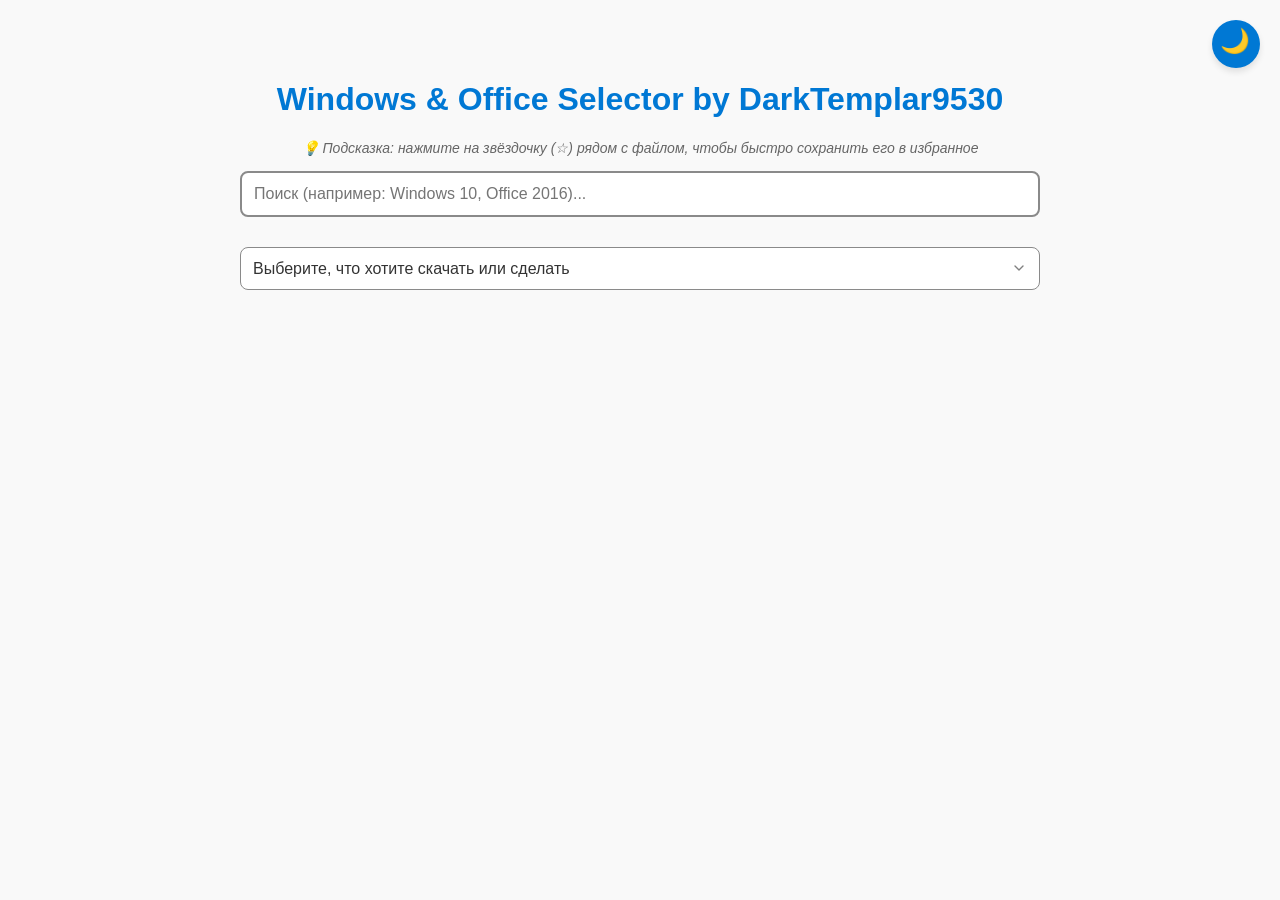
==== commit 8102c204: "Update index.html" ====
--- a/index.html
+++ b/index.html
@@ -3,7 +3,6 @@
 <head>
     <meta charset="UTF-8">
     <meta name="viewport" content="width=device-width, initial-scale=1.0">
-    
     <meta name="referrer" content="no-referrer">
 
     <title>Windows & Office Selector by DarkTemplar9530</title>
@@ -974,7 +973,7 @@
                         }
                     }
                 },
-                "Windows by UUP dump (26.10.2026)": {
+                "Windows by UUP dump (10.11.2026)": {
                     "Windows 10 22H2": {
                         "32-bit": {
                             "Windows 10 22H2 [32-bit] [Русский]": "https://disk.yandex.ru/d/4Hz94iQty9WV7Q"
@@ -1059,7 +1058,7 @@
                         }
                     }
                 },
-                "Windows by rgadguard (16.10.2026)": {
+                "Windows by rgadguard (10.11.2026)": {
                     "Windows XP SP3": {
                         "Windows XP SP3 [32-bit] [Русский]": "https://disk.yandex.ru/d/aY-VKqxlNWPAPw"
                     },
@@ -1242,7 +1241,7 @@
                     }
                 },
                 "Windows by NTDEV + tiny11builder & nano11builder": {
-                    "Создание своей сборки (20.10.2026)": {
+                    "Создание своей сборки (30.10.2026)": {
                         "tiny11builder": "https://disk.yandex.ru/d/h3oDXsBm-cOcxA",
                         "nano11builder": "https://disk.yandex.ru/d/Y6cppIDFs8nZng"
                     },
@@ -1276,7 +1275,7 @@
                     "Office Installer+ (Обновляемая)": "https://disk.yandex.ru/d/blcb37yzdscGcw",
                     "Office 2013-2024 C2R Install (Устаревшая)": "https://disk.yandex.ru/d/Oo6BhK_U6zh7uQ"
                 },
-                "Office by rgadguard (13.10.2026)": {
+                "Office by rgadguard (10.11.2026)": {
                     "2007 SP3": {
                         "Office 2007 SP3 [32-bit] [Русский & English]": "https://disk.yandex.ru/d/r3YfZ0VswC4c_w"
                     },
@@ -1313,7 +1312,7 @@
                         }
                     }
                 },
-                "Office for macOS (27.10.2026)": {
+                "Office for macOS (10.11.2026)": {
                     "Активация": "https://disk.yandex.ru/d/qznWmsvCLz7w0Q",
                     "Скачать / обновить": {
                         "Microsoft 365 and Office": "https://disk.yandex.ru/d/EfiDk_ZxGe_N2g",
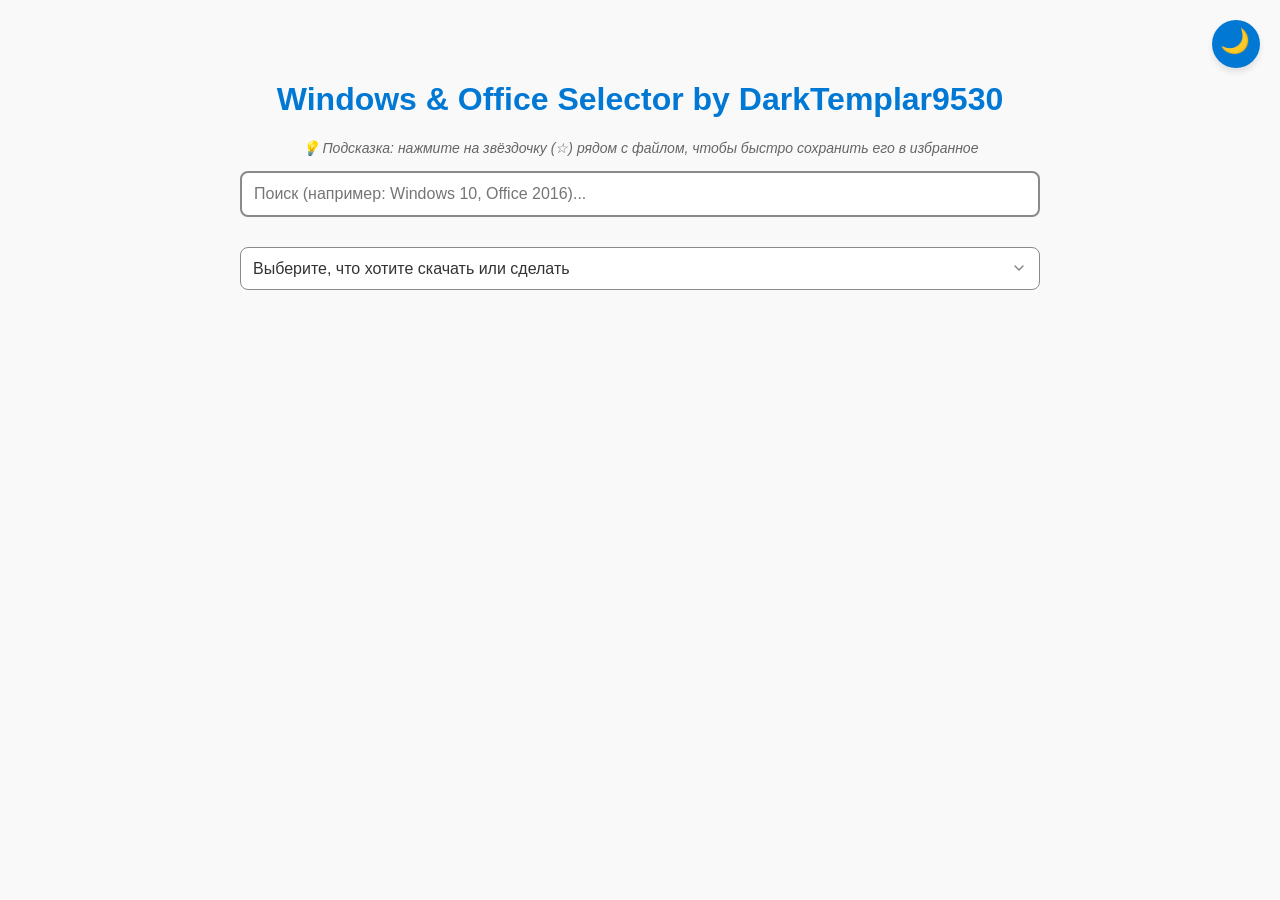
==== commit 8ec7e961: "Update index.html" ====
--- a/index.html
+++ b/index.html
@@ -1058,7 +1058,7 @@
                         }
                     }
                 },
-                "Windows by rgadguard (10.11.2026)": {
+                "Windows by rgadguard (11.11.2026)": {
                     "Windows XP SP3": {
                         "Windows XP SP3 [32-bit] [Русский]": "https://disk.yandex.ru/d/aY-VKqxlNWPAPw"
                     },
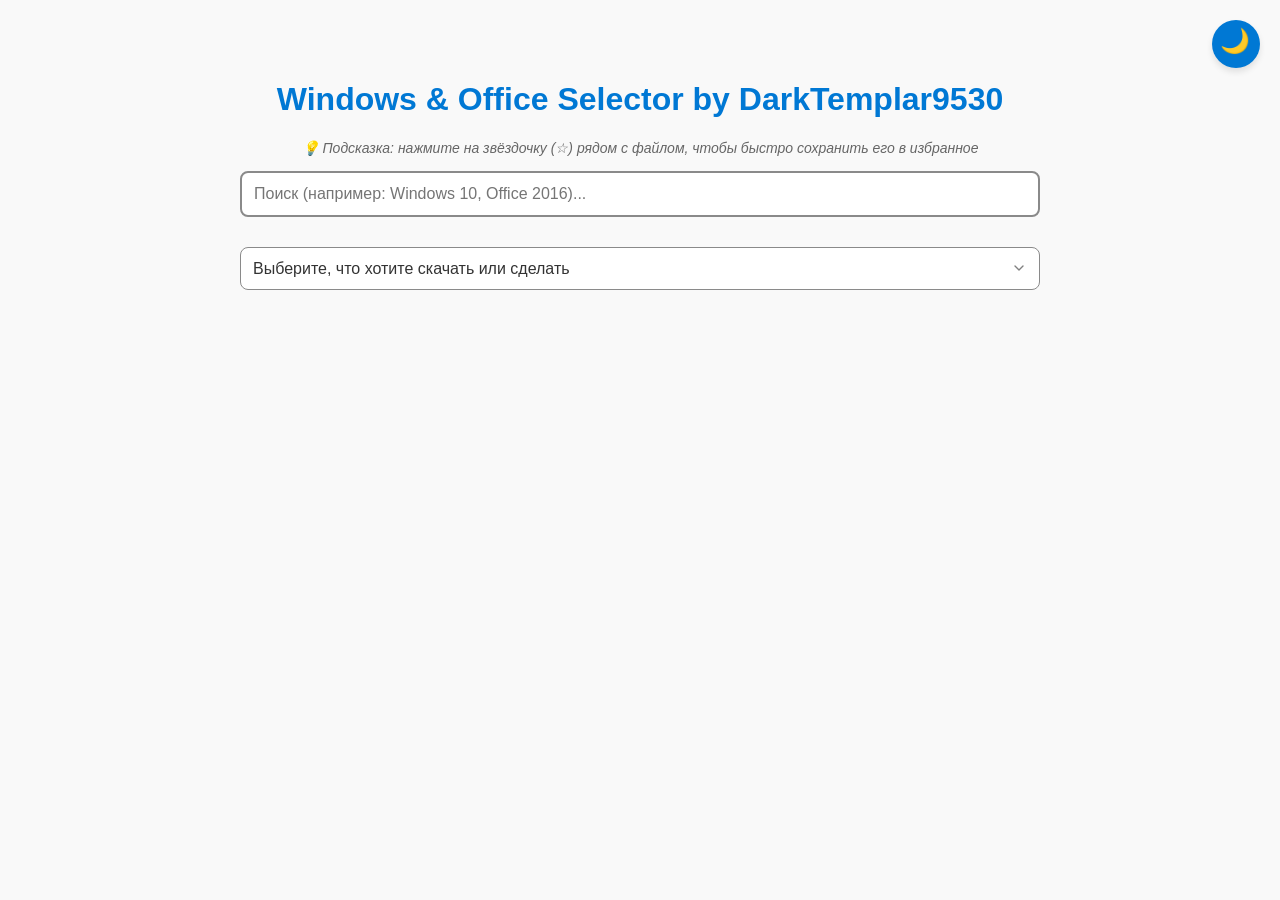
==== commit 6e2fb6aa: "Update index.html" ====
--- a/index.html
+++ b/index.html
@@ -548,7 +548,7 @@
 
         const data = {
             "Windows": {
-                "Оригинальные образы Windows [MSDN & VLSC] (21.10.2026)": {
+                "Оригинальные образы Windows [MSDN & VLSC] (17.11.2026)": {
                     "Windows XP": {
                         "32-bit": {
                             "SP3 Professional OEM Refresh": {
@@ -973,7 +973,7 @@
                         }
                     }
                 },
-                "Windows by UUP dump (10.11.2026)": {
+                "Windows by UUP dump (17.11.2026)": {
                     "Windows 10 22H2": {
                         "32-bit": {
                             "Windows 10 22H2 [32-bit] [Русский]": "https://disk.yandex.ru/d/4Hz94iQty9WV7Q"
@@ -1058,7 +1058,7 @@
                         }
                     }
                 },
-                "Windows by rgadguard (11.11.2026)": {
+                "Windows by rgadguard (13.11.2026)": {
                     "Windows XP SP3": {
                         "Windows XP SP3 [32-bit] [Русский]": "https://disk.yandex.ru/d/aY-VKqxlNWPAPw"
                     },
@@ -1312,7 +1312,7 @@
                         }
                     }
                 },
-                "Office for macOS (10.11.2026)": {
+                "Office for macOS (17.11.2026)": {
                     "Активация": "https://disk.yandex.ru/d/qznWmsvCLz7w0Q",
                     "Скачать / обновить": {
                         "Microsoft 365 and Office": "https://disk.yandex.ru/d/EfiDk_ZxGe_N2g",
